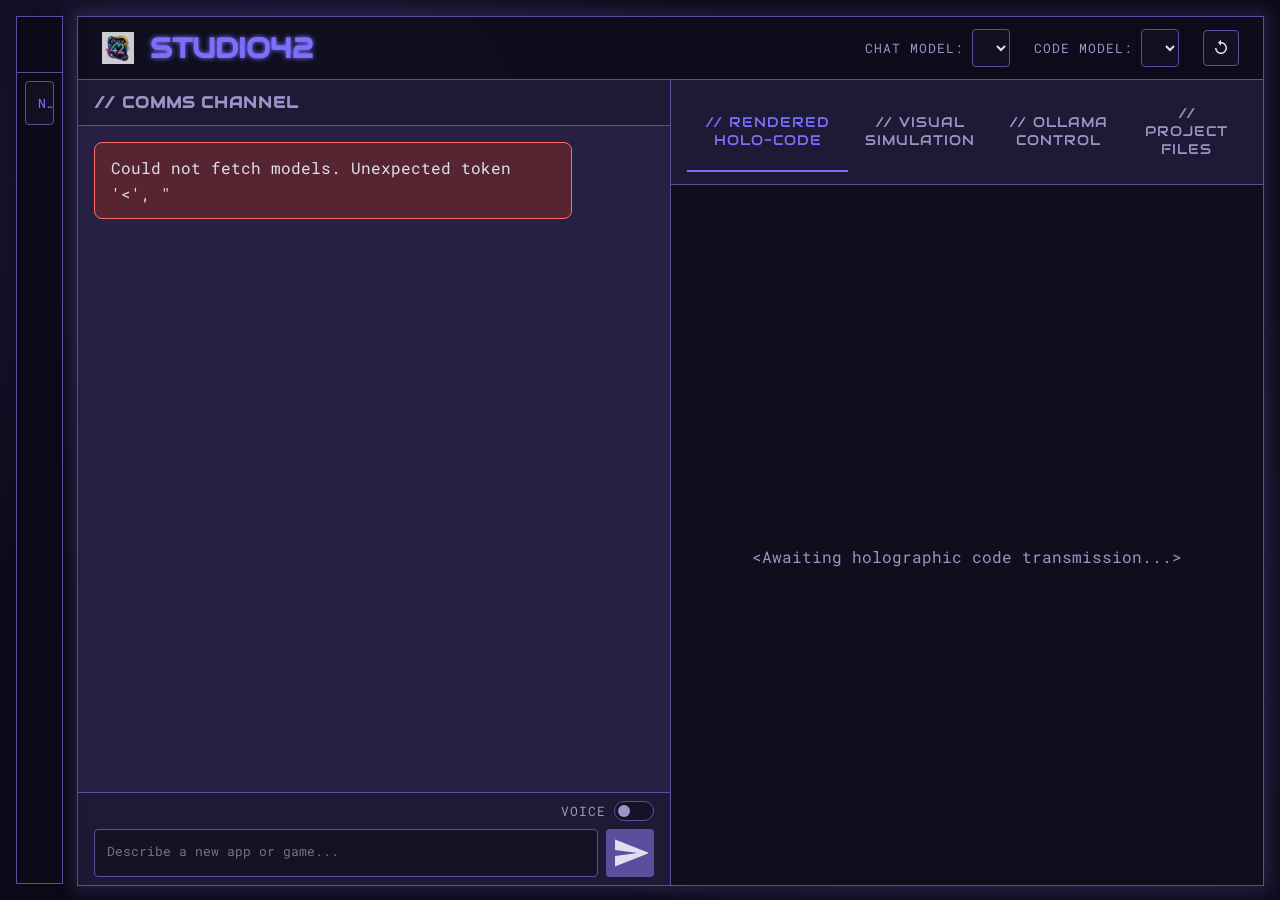
==== static/index.html @ 8cf26410 "Add files via upload" ====
<!DOCTYPE html>
<html lang="en">
<head>
    <meta charset="UTF-8">
    <meta name="viewport" content="width=device-width, initial-scale=1.0">
    <title>Studio42</title>
    <link rel="icon" href="/static/logo.ico" type="image/x-icon">
    <link rel="preconnect" href="https://fonts.googleapis.com">
    <link rel="preconnect" href="https://fonts.gstatic.com" crossorigin>
    <link href="https://fonts.googleapis.com/css2?family=Audiowide&family=Roboto+Mono:wght@400;500&display=swap" rel="stylesheet">
    <link rel="stylesheet" href="/static/style.css">
</head>
<body>
    <div id="session-history-panel">
        <div class="session-panel-header">
            <button id="new-chat-btn" title="New Project">
                <svg xmlns="http://www.w3.org/2000/svg" viewBox="0 0 24 24" fill="currentColor"><path d="M19 13h-6v6h-2v-6H5v-2h6V5h2v6h6v2z"/></svg>
                <span>New Project</span>
            </button>
        </div>
        <div id="session-list" class="session-list">
            </div>
    </div>

    <div id="app-container">
        <header class="app-header">
            <div class="header-left">
                <img id="header-logo" src="/static/logo.ico" alt="Studio42 Logo">
                <h1 class="header-title">STUDIO42</h1>
            </div>
            <div class="header-controls">
                <div class="model-group">
                    <label for="chat-model-select" class="control-label">CHAT MODEL:</label>
                    <select id="chat-model-select" class="model-selector"></select>
                </div>
                <div class="model-group">
                    <label for="code-model-select" class="control-label">CODE MODEL:</label>
                    <select id="code-model-select" class="model-selector"></select>
                </div>
                <button id="refresh-models-btn" class="header-button" title="Refresh Models">
                    <svg xmlns="http://www.w3.org/2000/svg" viewBox="0 0 24 24" fill="currentColor"><path d="M12 4V1L8 5l4 4V6c3.31 0 6 2.69 6 6s-2.69 6-6 6-6-2.69-6-6H4c0 4.42 3.58 8 8 8s8-3.58 8-8-3.58-8-8-8z"/></svg>
                </button>
            </div>
        </header>

        <main class="main-grid">
            
            <div class="panel chat-panel">
                <div class="panel-header">
                    <h2>// COMMS CHANNEL</h2>
                </div>
                <div id="chat-history" class="chat-history">
                    <div id="welcome-message" class="chat-message model-message">
                        <div class="message-content">
                            <p class="font-bold">// STUDIO42 ONLINE</p>
                            <p>Awaiting input. Select your models and issue a command to begin a new project.</p>
                        </div>
                    </div>
                </div>
                <div class="chat-input-area">
                    <div class="chat-controls">
                         <div class="tts-toggle-container">
                            <label for="tts-toggle" class="control-label">VOICE</label>
                            <label class="switch">
                                <input type="checkbox" id="tts-toggle">
                                <span class="slider"></span>
                            </label>
                        </div>
                    </div>
                    <form id="chat-form" class="chat-form">
                        <textarea id="chat-input" rows="1" placeholder="Describe a new app or game..."></textarea>
                        <button type="submit" id="send-button" title="Transmit">
                            <svg xmlns="http://www.w3.org/2000/svg" viewBox="0 0 24 24" fill="currentColor"><path d="m2.01 21 23-9-23-9v7l15 2-15 2z"/></svg>
                        </button>
                    </form>
                </div>
            </div>

            <div class="panel code-panel">
                <div class="panel-header tab-header">
                    <button id="code-tab" class="tab-button active">// RENDERED HOLO-CODE</button>
                    <button id="preview-tab" class="tab-button">// VISUAL SIMULATION</button>
                    <button id="settings-tab" class="tab-button">// OLLAMA CONTROL</button>
                    <button id="files-tab" class="tab-button">// PROJECT FILES</button>
                </div>
                
                <div id="code-preview-wrapper" class="code-preview-wrapper">
                    <div id="code-view" class="tab-content active-content">
                        <button id="copy-code-btn" class="copy-button">Copy</button>
                        <pre><code id="code-block" class="language-html"></code></pre>
                        <div id="code-placeholder" class="placeholder">
                            <p>&lt;Awaiting holographic code transmission...&gt;</p>
                        </div>
                    </div>

                    <div id="preview-view" class="tab-content">
                        <iframe id="preview-frame" title="Code Preview"></iframe>
                        <div id="preview-placeholder" class="placeholder">
                            <p>[Simulation chamber empty]</p>
                        </div>
                    </div>
                    <div id="files-view" class="tab-content">
                        <div style="padding:1rem; gap:1rem; display:flex; flex-direction:column; width:100%;">
                            <div style="display:flex; gap:0.5rem; flex-wrap:wrap;">
                                <input id="project-name" placeholder="Project name (e.g., Phaser Demo)" style="flex:1;"/>
                                <button id="init-project-btn">Init Project</button>
                                <button id="confirm-plan-btn" title="Saves plan+manifest to server">Confirm Plan + Manifest</button>
                                <button id="generate-selected-btn" title="Generate selected file">Generate File</button>
                                <button id="summarize-on-save-toggle" title="Summarize files on save">Summarize on Save</button>
                            </div>
                            <textarea id="project-brief" rows="4" placeholder="Project brief (game/app goals, constraints)"></textarea>
                            <textarea id="manifest-json" rows="10" placeholder='Paste/inspect manifest JSON here ({"files":[{"path":...,"intent":...}], "folders":[...]})'></textarea>
                            <div id="file-tree" style="border:1px solid var(--color-border); padding:0.75rem; border-radius:6px; min-height:150px;"></div>
                        </div>
                    </div>
                </div>

                <div id="code-modification-area" class="chat-input-area" style="display: none;">
                    <form id="modification-form" class="chat-form">
                        <textarea id="modification-input" rows="1" placeholder="Describe a change to the code..."></textarea>
                        <button type="submit" id="modification-send-button" title="Modify Code">
                            <svg xmlns="http://www.w3.org/2000/svg" viewBox="0 0 24 24" fill="currentColor"><path d="M20.71 7.04c.39-.39.39-1.02 0-1.41l-2.34-2.34c-.39-.39-1.02-.39-1.41 0l-1.83 1.83 3.75 3.75 1.83-1.83zM3 17.25V21h3.75L17.81 9.94l-3.75-3.75L3 17.25z"/></svg>
                        </button>
                    </form>
                </div>

                <div id="settings-view" class="tab-content settings-panel">
                    <div class="settings-section">
                        <h3>Pull Model</h3>
                        <form id="pull-model-form" class="settings-form">
                            <input type="text" id="pull-model-name" placeholder="e.g., llama3" required>
                            <button type="submit">Pull</button>
                        </form>
                        <div id="pull-status" class="status-message"></div>
                    </div>
                    <div class="settings-section">
                        <h3>Create Model</h3>
                        <form id="create-model-form" class="settings-form">
                            <input type="text" id="create-model-name" placeholder="New model name" required>
                            <textarea id="create-modelfile" rows="4" placeholder="FROM llama3\nSYSTEM You are a pirate." required></textarea>
                            <button type="submit">Create</button>
                        </form>
                         <div id="create-status" class="status-message"></div>
                    </div>
                    <div class="settings-section">
                        <h3>Delete Local Model</h3>
                        <form id="delete-model-form" class="settings-form">
                            <select id="delete-model-select" required>
                                <option value="" disabled selected>Select model to delete...</option>
                            </select>
                            <button type="submit" class="delete-button">Delete Selected Model</button>
                        </form>
                        <div id="manage-status" class="status-message"></div>
                    </div>
                </div>
            </div>
        </main>
    </div>

    <script src="/static/script.js"></script>
</body>
</html>
---- static/style.css ----
/* D&D meets Star Trek Theme for Studio42 */

:root {
    --font-header: 'Audiowide', cursive;
    --font-body: 'Roboto Mono', monospace;
    --color-background: #0c0a18;
    --color-panel-bg: rgba(20, 18, 36, 0.75);
    --color-border: #5a4f9d;
    --color-glow: #7b6ffc;
    --color-text: #e0dff0;
    --color-text-muted: #9a95c7;
    --color-accent: #f5d76e; /* Gold accent for user messages */
    --color-accent-glow: #ffec99;
    --color-intermediary: #6ef5e9; /* Teal for intermediary messages */
    --color-error: #ff6b6b;
}

/* General Body Styling */
body {
    font-family: var(--font-body);
    background-color: var(--color-background);
    color: var(--color-text);
    background-image:
        radial-gradient(circle at 20% 20%, rgba(123, 111, 252, 0.15) 0%, transparent 40%),
        radial-gradient(circle at 80% 70%, rgba(90, 79, 157, 0.15) 0%, transparent 40%);
    background-attachment: fixed;
    margin: 0;
    padding: 1rem;
    height: 100vh;
    box-sizing: border-box;
    overflow: hidden;
}

/* --- New Session History Panel Styles --- */
#session-history-panel {
    position: fixed;
    left: 1rem;
    top: 1rem;
    bottom: 1rem;
    width: 45px; /* Collapsed width */
    z-index: 100;
    display: flex;
    flex-direction: column;
    background-color: var(--color-background);
    border: 1px solid var(--color-border);
    box-shadow: 5px 0 15px rgba(0,0,0,0.3);
    transition: width 0.3s ease-in-out;
    overflow: hidden;
    backdrop-filter: blur(5px);
}

#session-history-panel:hover {
    width: 250px; /* Expanded width */
}

.session-panel-header {
    padding: 0.5rem;
    border-bottom: 1px solid var(--color-border);
    flex-shrink: 0;
}

#new-chat-btn {
    width: 100%;
    height: auto;
    display: flex;
    align-items: center;
    gap: 0.75rem;
    justify-content: flex-start;
    padding: 0.5rem;
    background: none;
    border: 1px solid transparent;
    font-family: var(--font-header);
    font-size: 1rem;
    color: var(--color-text);
    white-space: nowrap;
}
#new-chat-btn:hover {
    border-color: var(--color-glow);
}


#new-chat-btn span {
    opacity: 0;
    transition: opacity 0.2s 0.1s;
}

#session-history-panel:hover #new-chat-btn span {
    opacity: 1;
}

.session-list {
    flex-grow: 1;
    overflow-y: auto;
    padding: 0.5rem;
    display: flex;
    flex-direction: column;
    gap: 0.25rem;
}

.session-item {
    background: none;
    border: 1px solid transparent;
    color: var(--color-text-muted);
    padding: 0.75rem;
    border-radius: 4px;
    text-align: left;
    white-space: nowrap;
    overflow: hidden;
    text-overflow: ellipsis;
    cursor: pointer;
    transition: all 0.2s;
    font-family: var(--font-body);
}

.session-item:hover {
    background-color: rgba(255,255,255,0.05);
    color: var(--color-text);
}

.session-item.active-session {
    background-color: var(--color-panel-bg);
    color: var(--color-glow);
    border-color: var(--color-border);
}


#app-container {
    display: flex;
    flex-direction: column;
    height: 100%;
    max-width: 1800px;
    /* Adjust margin to account for the session panel */
    margin: 0 auto 0 calc(45px + 1rem);
    border: 1px solid var(--color-border);
    box-shadow: 0 0 15px 5px rgba(90, 79, 157, 0.3);
    background: url('https://www.transparenttextures.com/patterns/crissxcross.png'), var(--color-panel-bg);
    backdrop-filter: blur(10px);
}

/* Header */
.app-header {
    display: flex;
    justify-content: space-between;
    align-items: center;
    padding: 0.75rem 1.5rem;
    border-bottom: 1px solid var(--color-border);
    background-color: rgba(0,0,0,0.2);
    flex-shrink: 0;
}

.header-left {
    display: flex;
    align-items: center;
    gap: 1rem;
}

#header-logo {
    height: 32px;
    width: 32px;
    opacity: 0.8;
}

.header-title {
    font-family: var(--font-header);
    font-size: 1.75rem;
    color: var(--color-glow);
    text-shadow: 0 0 5px var(--color-glow);
    margin: 0;
}

.header-controls {
    display: flex;
    align-items: center;
    gap: 1.5rem;
}

.model-group {
    display: flex;
    align-items: center;
    gap: 0.5rem;
}

.control-label {
    font-size: 0.8rem;
    letter-spacing: 1px;
    color: var(--color-text-muted);
}

.model-selector, .header-button {
    font-family: var(--font-body);
    background-color: var(--color-panel-bg);
    border: 1px solid var(--color-border);
    color: var(--color-text);
    border-radius: 4px;
    padding: 0.5rem;
    transition: all 0.2s ease;
}

.model-selector:focus, .header-button:hover {
    outline: none;
    border-color: var(--color-glow);
    box-shadow: 0 0 8px var(--color-glow);
    cursor: pointer;
}

.header-button {
    width: 36px;
    height: 36px;
    display: flex;
    align-items: center;
    justify-content: center;
}

.header-button svg {
    width: 20px;
    height: 20px;
}

/* Main Layout */
.main-grid {
    flex-grow: 1;
    display: grid;
    grid-template-columns: 1fr 1fr;
    gap: 1px;
    background-color: var(--color-border);
    overflow: hidden;
}

.panel {
    display: flex;
    flex-direction: column;
    overflow: hidden;
    background: url('https://www.transparenttextures.com/patterns/crissxcross.png'), var(--color-panel-bg);
}

.panel-header {
    padding: 0.75rem 1rem;
    border-bottom: 1px solid var(--color-border);
    background-color: rgba(0,0,0,0.2);
    flex-shrink: 0;
}

.panel-header h2 {
    font-family: var(--font-header);
    font-size: 1rem;
    margin: 0;
    color: var(--color-text-muted);
    letter-spacing: 1px;
}

/* Chat Panel */
.chat-history {
    flex-grow: 1;
    overflow-y: auto;
    padding: 1rem;
    display: flex;
    flex-direction: column;
    gap: 1rem;
}

.chat-message {
    max-width: 85%;
    border-radius: 8px;
    line-height: 1.6;
    border: 1px solid;
    position: relative;
}
.message-content {
    margin: 0;
    padding: 0.75rem 1rem;
}
.message-content p { margin: 0; }
.message-content p + p { margin-top: 0.5rem; }

.model-message {
    align-self: flex-start;
    background-color: rgba(40, 35, 80, 0.5);
    border-color: var(--color-border);
}

.intermediary-message {
    align-self: flex-start;
    background-color: rgba(40, 80, 75, 0.5);
    border-color: var(--color-intermediary);
    padding: 0;
}

.intermediary-message summary {
    padding: 0.75rem 1rem;
    cursor: pointer;
    outline: none;
    color: var(--color-intermediary);
    font-style: italic;
}

.intermediary-message summary::marker {
    content: '► ';
    font-size: 0.8em;
}
.intermediary-message[open] summary::marker {
    content: '▼ ';
}


.details-content {
    padding: 0.75rem 1rem;
    border-top: 1px solid var(--color-intermediary);
    background: rgba(0,0,0,0.2);
    font-size: 0.9em;
    color: var(--color-text-muted);
    border-bottom-left-radius: 8px;
    border-bottom-right-radius: 8px;
    white-space: pre-wrap;
}

.user-message {
    align-self: flex-end;
    background-color: rgba(120, 100, 40, 0.4);
    border-color: var(--color-accent);
}

.error-message {
    align-self: flex-start;
    background-color: rgba(120, 40, 40, 0.6);
    border-color: var(--color-error);
}
.replay-tts-btn {
    position: absolute;
    top: 0.5rem;
    right: 0.5rem;
    background: none;
    border: none;
    color: var(--color-text-muted);
    cursor: pointer;
    opacity: 0;
    transition: opacity 0.2s;
    padding: 0.2rem;
}
.chat-message:hover .replay-tts-btn {
    opacity: 0.7;
}
.replay-tts-btn:hover {
    opacity: 1;
    color: var(--color-glow);
}
.replay-tts-btn svg {
    width: 16px;
    height: 16px;
}

.chat-input-area {
    padding: 0.5rem 1rem;
    border-top: 1px solid var(--color-border);
    background-color: rgba(0,0,0,0.2);
    flex-shrink: 0;
}
.chat-controls {
    display: flex;
    justify-content: flex-end;
    padding-bottom: 0.5rem;
}
.tts-toggle-container {
    display: flex;
    align-items: center;
    gap: 0.5rem;
}
.switch {
  position: relative;
  display: inline-block;
  width: 40px;
  height: 20px;
}
.switch input { 
  opacity: 0;
  width: 0;
  height: 0;
}
.slider {
  position: absolute;
  cursor: pointer;
  top: 0;
  left: 0;
  right: 0;
  bottom: 0;
  background-color: rgba(0,0,0,0.3);
  border: 1px solid var(--color-border);
  transition: .4s;
  border-radius: 20px;
}
.slider:before {
  position: absolute;
  content: "";
  height: 12px;
  width: 12px;
  left: 3px;
  bottom: 3px;
  background-color: var(--color-text-muted);
  transition: .4s;
  border-radius: 50%;
}
input:checked + .slider {
  background-color: var(--color-glow);
  box-shadow: 0 0 5px var(--color-glow);
}
input:checked + .slider:before {
  transform: translateX(20px);
  background-color: white;
}


.chat-form { display: flex; gap: 0.5rem; }

#chat-input, #modification-input {
    flex-grow: 1;
    background-color: rgba(0,0,0,0.3);
    border: 1px solid var(--color-border);
    border-radius: 4px;
    color: var(--color-text);
    padding: 0.75rem;
    font-family: var(--font-body);
    resize: none;
    transition: all 0.2s ease;
}
#chat-input:focus, #modification-input:focus {
    outline: none;
    border-color: var(--color-glow);
    box-shadow: 0 0 8px var(--color-glow);
}

#send-button, #modification-send-button {
    width: 48px;
    height: 48px;
    flex-shrink: 0;
    background-color: var(--color-border);
    border: none;
    border-radius: 4px;
    color: var(--color-text);
    cursor: pointer;
    transition: all 0.2s ease;
    display: flex;
    align-items: center;
    justify-content: center;
}
#send-button:hover, #send-button:disabled, #modification-send-button:hover, #modification-send-button:disabled {
    background-color: var(--color-glow);
    color: #fff;
}
#send-button:disabled, #modification-send-button:disabled { cursor: not-allowed; opacity: 0.5; }

/* Right Panel Tabs */
.tab-header { display: flex; flex-shrink: 0; }
.tab-button {
    font-family: var(--font-header);
    background: none;
    border: none;
    color: var(--color-text-muted);
    padding: 0.75rem 1rem;
    cursor: pointer;
    font-size: 0.9rem;
    letter-spacing: 1px;
    border-bottom: 2px solid transparent;
    transition: all 0.2s ease;
}
.tab-button:hover { background-color: rgba(255,255,255,0.05); }
.tab-button.active {
    color: var(--color-glow);
    border-bottom-color: var(--color-glow);
}

.code-preview-wrapper {
    flex-grow: 1;
    display: flex;
    flex-direction: column;
    position: relative;
    overflow: hidden;
}

.tab-content {
    flex-grow: 1;
    position: relative;
    overflow: auto;
    display: none;
}
.tab-content.active-content {
    display: flex; /* Use flex to manage children like placeholders */
    flex-direction: column;
}

#code-view { background-color: rgba(10, 8, 20, 0.8); }
#preview-view { background-color: #fff; }

.copy-button {
    position: absolute;
    top: 1rem; right: 1rem; z-index: 10;
    background-color: var(--color-panel-bg);
    border: 1px solid var(--color-border);
    color: var(--color-text-muted);
    padding: 0.3rem 0.6rem;
    border-radius: 4px;
    cursor: pointer;
    opacity: 0;
    transition: opacity 0.2s ease;
}
#code-view:hover .copy-button { opacity: 1; }
.copy-button:hover { color: var(--color-text); border-color: var(--color-glow); }


#code-block { font-size: 0.9rem; padding: 1rem; white-space: pre-wrap; margin: 0; flex-grow: 1; }
#preview-frame { width: 100%; height: 100%; border: none; flex-grow: 1; }

.placeholder {
    display: flex;
    align-items: center;
    justify-content: center;
    height: 100%;
    color: var(--color-text-muted);
    font-size: 1rem;
    text-align: center;
    flex-grow: 1;
}

/* Settings Panel */
.settings-panel {
    padding: 1.5rem;
    gap: 1.5rem;
    overflow-y: auto;
}
.settings-section h3 {
    font-family: var(--font-header);
    color: var(--color-glow);
    margin-top: 0;
    margin-bottom: 1rem;
    letter-spacing: 1px;
    border-bottom: 1px solid var(--color-border);
    padding-bottom: 0.5rem;
}
.settings-form {
    display: flex;
    flex-direction: column;
    gap: 0.5rem;
}
.settings-form input, .settings-form textarea, .settings-form select {
    background-color: rgba(0,0,0,0.3);
    border: 1px solid var(--color-border);
    border-radius: 4px;
    color: var(--color-text);
    padding: 0.75rem;
    font-family: var(--font-body);
    resize: vertical;
}
.settings-form input:focus, .settings-form textarea:focus, .settings-form select:focus {
    outline: none;
    border-color: var(--color-glow);
    box-shadow: 0 0 8px var(--color-glow);
}
.settings-form button {
    background-color: var(--color-border);
    border: none;
    border-radius: 4px;
    color: var(--color-text);
    padding: 0.75rem;
    font-family: var(--font-header);
    cursor: pointer;
    transition: all 0.2s ease;
    margin-top: 0.5rem;
}
.settings-form button:hover {
    background-color: var(--color-glow);
}
.settings-form button.delete-button {
    background-color: #8c3b3b;
    border: 1px solid var(--color-error);
}
.settings-form button.delete-button:hover {
    background-color: var(--color-error);
    box-shadow: 0 0 5px var(--color-error);
}

.status-message {
    margin-top: 1rem;
    font-size: 0.9rem;
    color: var(--color-text-muted);
}
.status-message.error { color: var(--color-error); }
.status-message.success { color: var(--color-glow); }


/* Custom Scrollbar */
::-webkit-scrollbar { width: 10px; }
::-webkit-scrollbar-track { background: transparent; }
::-webkit-scrollbar-thumb {
    background-color: var(--color-border);
    border-radius: 10px;
    border: 2px solid transparent;
    background-clip: content-box;
}
::-webkit-scrollbar-thumb:hover { background-color: var(--color-glow); }
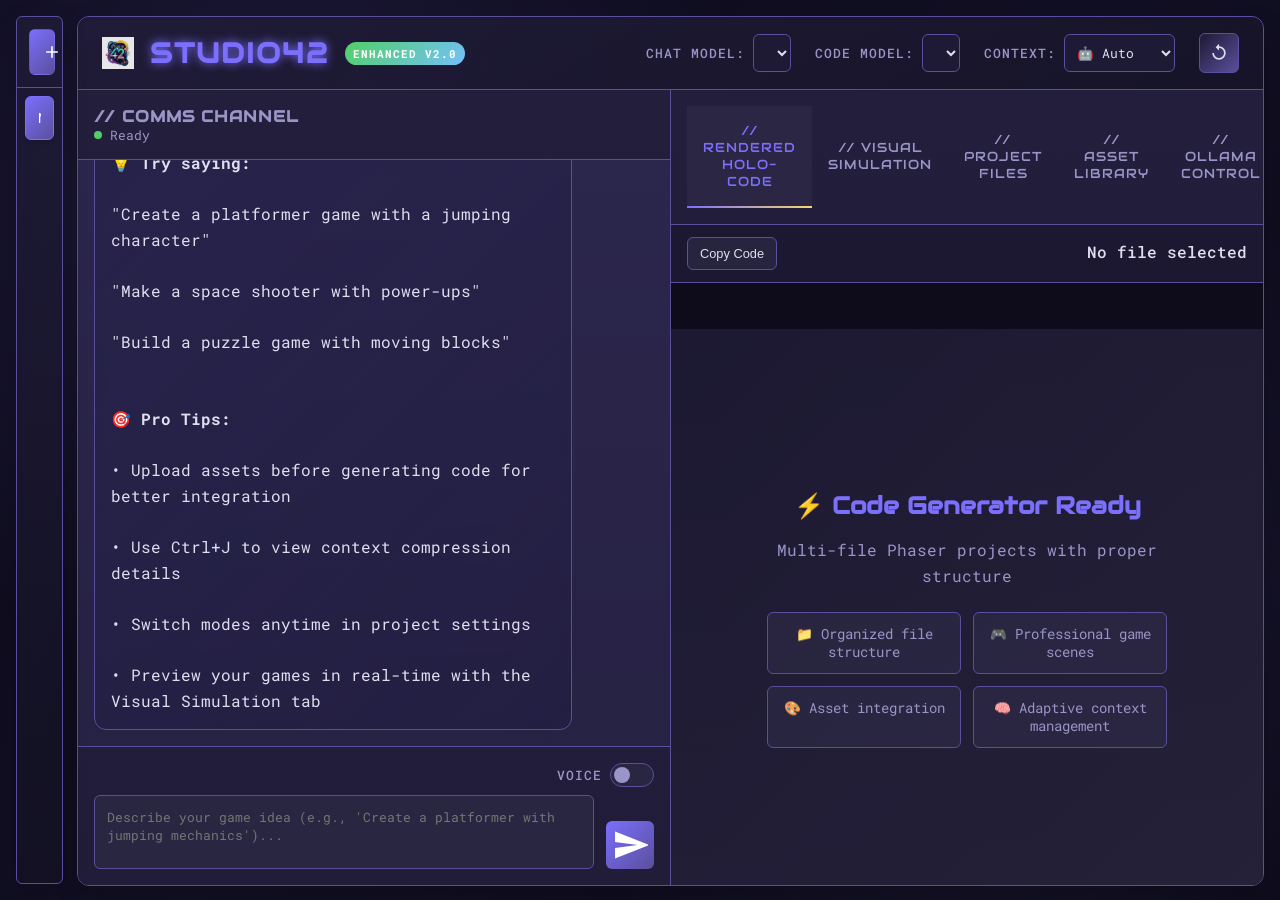
==== commit 3a6e4356: "Add files via upload" ====
--- a/static/index.html
+++ b/static/index.html
@@ -3,7 +3,7 @@
 <head>
     <meta charset="UTF-8">
     <meta name="viewport" content="width=device-width, initial-scale=1.0">
-    <title>Studio42</title>
+    <title>Studio42 Enhanced - AI Game Development with Adaptive Context</title>
     <link rel="icon" href="/static/logo.ico" type="image/x-icon">
     <link rel="preconnect" href="https://fonts.googleapis.com">
     <link rel="preconnect" href="https://fonts.gstatic.com" crossorigin>
@@ -27,6 +27,7 @@
             <div class="header-left">
                 <img id="header-logo" src="/static/logo.ico" alt="Studio42 Logo">
                 <h1 class="header-title">STUDIO42</h1>
+                <div class="version-badge">Enhanced v2.0</div>
             </div>
             <div class="header-controls">
                 <div class="model-group">
@@ -36,6 +37,14 @@
                 <div class="model-group">
                     <label for="code-model-select" class="control-label">CODE MODEL:</label>
                     <select id="code-model-select" class="model-selector"></select>
+                </div>
+                <div class="model-group">
+                    <label for="context-mode-select" class="control-label">CONTEXT:</label>
+                    <select id="context-mode-select" class="model-selector">
+                        <option value="automatic">🤖 Auto</option>
+                        <option value="manual">👤 Manual</option>
+                        <option value="hybrid">🔄 Hybrid</option>
+                    </select>
                 </div>
                 <button id="refresh-models-btn" class="header-button" title="Refresh Models">
                     <svg xmlns="http://www.w3.org/2000/svg" viewBox="0 0 24 24" fill="currentColor"><path d="M12 4V1L8 5l4 4V6c3.31 0 6 2.69 6 6s-2.69 6-6 6-6-2.69-6-6H4c0 4.42 3.58 8 8 8s8-3.58 8-8-3.58-8-8-8z"/></svg>
@@ -48,12 +57,41 @@
             <div class="panel chat-panel">
                 <div class="panel-header">
                     <h2>// COMMS CHANNEL</h2>
-                </div>
+                    <div class="connection-status" title="Ollama Connection">
+                        <div class="status-indicator"></div>
+                        <span class="status-text">Ready</span>
+                    </div>
+                </div>
+                
+                <!-- Context Status Bar -->
+                <div id="context-status" class="context-status-bar" style="display: none;">
+                    <!-- Context info will be populated by JavaScript -->
+                </div>
+                
+                <!-- Context Warning -->
+                <div id="context-warning" class="context-warning" style="display: none;">
+                    <!-- Warning content will be populated by JavaScript -->
+                </div>
+                
                 <div id="chat-history" class="chat-history">
                     <div id="welcome-message" class="chat-message model-message">
                         <div class="message-content">
-                            <p class="font-bold">// STUDIO42 ONLINE</p>
-                            <p>Awaiting input. Select your models and issue a command to begin a new project.</p>
+                            <p class="font-bold">// STUDIO42 ENHANCED ONLINE</p>
+                            <p>Multi-file project generation, adaptive context management, and streaming responses enabled. Select your models and context mode, then describe your game vision.</p>
+                            <div class="context-mode-info">
+                                <h4>🧠 Context Management Modes:</h4>
+                                <div class="mode-grid">
+                                    <div class="mode-item">
+                                        <strong>🤖 Automatic:</strong> AI handles context compression seamlessly
+                                    </div>
+                                    <div class="mode-item">
+                                        <strong>👤 Manual:</strong> Full control over compression decisions
+                                    </div>
+                                    <div class="mode-item">
+                                        <strong>🔄 Hybrid:</strong> Smart defaults with approval prompts
+                                    </div>
+                                </div>
+                            </div>
                         </div>
                     </div>
                 </div>
@@ -68,7 +106,7 @@
                         </div>
                     </div>
                     <form id="chat-form" class="chat-form">
-                        <textarea id="chat-input" rows="1" placeholder="Describe a new app or game..."></textarea>
+                        <textarea id="chat-input" rows="1" placeholder="Describe your game idea (e.g., 'Create a platformer with jumping mechanics')..."></textarea>
                         <button type="submit" id="send-button" title="Transmit">
                             <svg xmlns="http://www.w3.org/2000/svg" viewBox="0 0 24 24" fill="currentColor"><path d="m2.01 21 23-9-23-9v7l15 2-15 2z"/></svg>
                         </button>
@@ -80,81 +118,311 @@
                 <div class="panel-header tab-header">
                     <button id="code-tab" class="tab-button active">// RENDERED HOLO-CODE</button>
                     <button id="preview-tab" class="tab-button">// VISUAL SIMULATION</button>
+                    <button id="files-tab" class="tab-button">// PROJECT FILES</button>
+                    <button id="assets-tab" class="tab-button">// ASSET LIBRARY</button>
                     <button id="settings-tab" class="tab-button">// OLLAMA CONTROL</button>
-                    <button id="files-tab" class="tab-button">// PROJECT FILES</button>
                 </div>
                 
                 <div id="code-preview-wrapper" class="code-preview-wrapper">
                     <div id="code-view" class="tab-content active-content">
-                        <button id="copy-code-btn" class="copy-button">Copy</button>
+                        <div class="code-toolbar">
+                            <button id="copy-code-btn" class="copy-button">Copy Code</button>
+                            <div class="file-info">
+                                <span id="current-file-name">No file selected</span>
+                                <span id="current-file-size"></span>
+                            </div>
+                        </div>
                         <pre><code id="code-block" class="language-html"></code></pre>
                         <div id="code-placeholder" class="placeholder">
-                            <p>&lt;Awaiting holographic code transmission...&gt;</p>
+                            <div class="placeholder-content">
+                                <h3>⚡ Code Generator Ready</h3>
+                                <p>Multi-file Phaser projects with proper structure</p>
+                                <div class="placeholder-features">
+                                    <div class="feature">📁 Organized file structure</div>
+                                    <div class="feature">🎮 Professional game scenes</div>
+                                    <div class="feature">🎨 Asset integration</div>
+                                    <div class="feature">🧠 Adaptive context management</div>
+                                </div>
+                            </div>
                         </div>
                     </div>
 
                     <div id="preview-view" class="tab-content">
-                        <iframe id="preview-frame" title="Code Preview"></iframe>
+                        <div class="preview-toolbar">
+                            <button id="refresh-preview-btn" class="preview-button" title="Refresh Preview">
+                                <svg xmlns="http://www.w3.org/2000/svg" viewBox="0 0 24 24" fill="currentColor"><path d="M12 4V1L8 5l4 4V6c3.31 0 6 2.69 6 6s-2.69 6-6 6-6-2.69-6-6H4c0 4.42 3.58 8 8 8s8-3.58 8-8-3.58-8-8-8z"/></svg>
+                            </button>
+                            <button id="fullscreen-preview-btn" class="preview-button" title="Fullscreen">
+                                <svg xmlns="http://www.w3.org/2000/svg" viewBox="0 0 24 24" fill="currentColor"><path d="M7 14H5v5h5v-2H7v-3zm-2-4h2V7h3V5H5v5zm12 7h-3v2h5v-5h-2v3zM14 5v2h3v3h2V5h-5z"/></svg>
+                            </button>
+                            <div class="preview-info">
+                                <span id="preview-status">Ready for preview</span>
+                            </div>
+                        </div>
+                        <iframe id="preview-frame" title="Game Preview"></iframe>
                         <div id="preview-placeholder" class="placeholder">
-                            <p>[Simulation chamber empty]</p>
-                        </div>
-                    </div>
+                            <div class="placeholder-content">
+                                <h3>🎮 Game Preview Chamber</h3>
+                                <p>Your game will appear here once generated</p>
+                                <div class="preview-features">
+                                    <div class="feature">🚀 Real-time preview</div>
+                                    <div class="feature">📱 Responsive testing</div>
+                                    <div class="feature">⚡ Live asset loading</div>
+                                    <div class="feature">🧠 Context-aware updates</div>
+                                </div>
+                            </div>
+                        </div>
+                    </div>
+
                     <div id="files-view" class="tab-content">
-                        <div style="padding:1rem; gap:1rem; display:flex; flex-direction:column; width:100%;">
-                            <div style="display:flex; gap:0.5rem; flex-wrap:wrap;">
-                                <input id="project-name" placeholder="Project name (e.g., Phaser Demo)" style="flex:1;"/>
-                                <button id="init-project-btn">Init Project</button>
-                                <button id="confirm-plan-btn" title="Saves plan+manifest to server">Confirm Plan + Manifest</button>
-                                <button id="generate-selected-btn" title="Generate selected file">Generate File</button>
-                                <button id="summarize-on-save-toggle" title="Summarize files on save">Summarize on Save</button>
-                            </div>
-                            <textarea id="project-brief" rows="4" placeholder="Project brief (game/app goals, constraints)"></textarea>
-                            <textarea id="manifest-json" rows="10" placeholder='Paste/inspect manifest JSON here ({"files":[{"path":...,"intent":...}], "folders":[...]})'></textarea>
-                            <div id="file-tree" style="border:1px solid var(--color-border); padding:0.75rem; border-radius:6px; min-height:150px;"></div>
+                        <div class="files-toolbar">
+                            <div class="toolbar-group">
+                                <input id="project-name" placeholder="Project name (e.g., Space Adventure)" class="project-input"/>
+                                <button id="init-project-btn" class="action-btn primary">🗂️ Init Project</button>
+                            </div>
+                            <div class="toolbar-group">
+                                <button id="confirm-plan-btn" class="action-btn" title="Save plan and manifest to server">💾 Confirm Plan</button>
+                                <button id="generate-selected-btn" class="action-btn" title="Generate selected file">⚡ Generate File</button>
+                                <button id="summarize-on-save-toggle" class="action-btn toggle active" title="Summarize files on save">📝 Auto-Summarize</button>
+                            </div>
+                        </div>
+                        
+                        <div class="files-content">
+                            <div class="files-section">
+                                <label for="project-brief" class="section-label">Project Brief</label>
+                                <textarea id="project-brief" rows="3" placeholder="Describe your game's goals, mechanics, and style..."></textarea>
+                            </div>
+                            
+                            <div class="files-section">
+                                <label for="manifest-json" class="section-label">Project Manifest</label>
+                                <textarea id="manifest-json" rows="8" placeholder='Project manifest will appear here after planning...'></textarea>
+                            </div>
+                            
+                            <!-- Context Management Section -->
+                            <div class="files-section context-section">
+                                <div class="section-header">
+                                    <label class="section-label">Context Management</label>
+                                    <button id="context-details-btn" class="action-btn" title="View detailed context information">🔍 View Details</button>
+                                </div>
+                                <div id="context-status-detailed" class="context-status-detailed">
+                                    <p>Context management provides intelligent compression to handle long development sessions.</p>
+                                    <ul>
+                                        <li><strong>Automatic:</strong> Seamless optimization without interruption</li>
+                                        <li><strong>Manual:</strong> Full control over what gets compressed</li>
+                                        <li><strong>Hybrid:</strong> Smart suggestions with user approval</li>
+                                    </ul>
+                                </div>
+                                <div class="context-controls">
+                                    <button id="compress-context-btn" class="action-btn" title="Manually compress context">🗜️ Compress Now</button>
+                                    <button id="context-plan-btn" class="action-btn" title="Preview compression plan">📋 Preview Plan</button>
+                                </div>
+                            </div>
+                            
+                            <div class="files-section">
+                                <div class="section-header">
+                                    <label class="section-label">File Tree</label>
+                                    <div class="file-stats">
+                                        <span id="file-count">0 files</span>
+                                    </div>
+                                </div>
+                                <div id="file-tree" class="file-tree"></div>
+                            </div>
+                        </div>
+                    </div>
+
+                    <div id="assets-view" class="tab-content">
+                        <div class="assets-toolbar">
+                            <div class="toolbar-group">
+                                <input type="file" id="asset-upload" multiple accept="image/*,audio/*,font/*,.json,.xml,.csv" style="display: none;">
+                                <button id="upload-assets-btn" class="action-btn primary">
+                                    <svg xmlns="http://www.w3.org/2000/svg" viewBox="0 0 24 24" fill="currentColor"><path d="M14,2H6A2,2 0 0,0 4,4V20A2,2 0 0,0 6,22H18A2,2 0 0,0 20,20V8L14,2M18,20H6V4H13V9H18V20Z"/></svg>
+                                    Upload Assets
+                                </button>
+                                <div class="upload-info">
+                                    <span>Drag & drop files here</span>
+                                </div>
+                            </div>
+                            <div class="toolbar-group">
+                                <input type="text" id="asset-search" placeholder="Search assets..." class="search-input">
+                                <div class="asset-filters">
+                                    <button class="filter-btn active" data-filter="all">All</button>
+                                    <button class="filter-btn" data-filter="image">Images</button>
+                                    <button class="filter-btn" data-filter="audio">Audio</button>
+                                    <button class="filter-btn" data-filter="font">Fonts</button>
+                                    <button class="filter-btn" data-filter="data">Data</button>
+                                </div>
+                            </div>
+                        </div>
+                        
+                        <div class="assets-content">
+                            <div class="assets-stats">
+                                <div class="stat-item">
+                                    <span class="stat-value" id="total-assets">0</span>
+                                    <span class="stat-label">Total Assets</span>
+                                </div>
+                                <div class="stat-item">
+                                    <span class="stat-value" id="total-size">0 B</span>
+                                    <span class="stat-label">Total Size</span>
+                                </div>
+                                <div class="stat-item">
+                                    <span class="stat-value" id="asset-types">0</span>
+                                    <span class="stat-label">Types</span>
+                                </div>
+                            </div>
+                            
+                            <div id="assets-grid" class="assets-grid">
+                                <div class="no-assets">
+                                    <div class="upload-prompt">
+                                        <div class="upload-icon">📁</div>
+                                        <h3>Asset Library Empty</h3>
+                                        <p>Upload images, sounds, fonts, and data files for your game</p>
+                                        <button class="upload-btn" onclick="document.getElementById('asset-upload').click()">
+                                            ⬆️ Upload Your First Assets
+                                        </button>
+                                        <div class="supported-formats">
+                                            <strong>Supported:</strong> PNG, JPG, SVG, MP3, WAV, TTF, JSON, CSV
+                                        </div>
+                                    </div>
+                                </div>
+                            </div>
+                        </div>
+                    </div>
+
+                    <div id="settings-view" class="tab-content settings-panel">
+                        <div class="settings-section">
+                            <h3>📽 Pull Model</h3>
+                            <form id="pull-model-form" class="settings-form">
+                                <input type="text" id="pull-model-name" placeholder="e.g., llama3, codellama, mistral" required>
+                                <button type="submit">Pull Model</button>
+                            </form>
+                            <div id="pull-status" class="status-message"></div>
+                        </div>
+                        
+                        <div class="settings-section">
+                            <h3>⚙️ Create Model</h3>
+                            <form id="create-model-form" class="settings-form">
+                                <input type="text" id="create-model-name" placeholder="New model name" required>
+                                <textarea id="create-modelfile" rows="4" placeholder="FROM llama3&#10;SYSTEM You are a helpful assistant specialized in game development." required></textarea>
+                                <button type="submit">Create Model</button>
+                            </form>
+                             <div id="create-status" class="status-message"></div>
+                        </div>
+                        
+                        <div class="settings-section">
+                            <h3>🗑️ Delete Local Model</h3>
+                            <form id="delete-model-form" class="settings-form">
+                                <select id="delete-model-select" required>
+                                    <option value="" disabled selected>Select model to delete...</option>
+                                </select>
+                                <button type="submit" class="delete-button">Delete Selected Model</button>
+                            </form>
+                            <div id="manage-status" class="status-message"></div>
+                        </div>
+                        
+                        <div class="settings-section">
+                            <h3>🧠 Context Management Settings</h3>
+                            <div class="context-settings">
+                                <div class="setting-group">
+                                    <label for="context-mode-setting" class="setting-label">Default Mode:</label>
+                                    <select id="context-mode-setting" class="setting-input">
+                                        <option value="automatic">🤖 Automatic - Silent compression</option>
+                                        <option value="manual">👤 Manual - Full control</option>
+                                        <option value="hybrid">🔄 Hybrid - Smart defaults with approval</option>
+                                    </select>
+                                </div>
+                                <div class="setting-group">
+                                    <label for="context-threshold" class="setting-label">Warning Threshold:</label>
+                                    <select id="context-threshold" class="setting-input">
+                                        <option value="0.7">70% - Early warning</option>
+                                        <option value="0.8" selected>80% - Balanced (recommended)</option>
+                                        <option value="0.9">90% - Late warning</option>
+                                    </select>
+                                </div>
+                                <div class="setting-group">
+                                    <label class="setting-label">
+                                        <input type="checkbox" id="auto-backup-context" checked>
+                                        Auto-backup context before compression
+                                    </label>
+                                </div>
+                                <div class="setting-group">
+                                    <label class="setting-label">
+                                        <input type="checkbox" id="show-compression-details">
+                                        Show detailed compression information
+                                    </label>
+                                </div>
+                            </div>
+                        </div>
+                        
+                        <div class="settings-section">
+                            <h3>ℹ️ System Information</h3>
+                            <div class="info-grid">
+                                <div class="info-item">
+                                    <span class="info-label">Studio42 Version:</span>
+                                    <span class="info-value">Enhanced v2.0</span>
+                                </div>
+                                <div class="info-item">
+                                    <span class="info-label">Features:</span>
+                                    <span class="info-value">Multi-file, Streaming, Assets, Context Mgmt</span>
+                                </div>
+                                <div class="info-item">
+                                    <span class="info-label">Ollama URL:</span>
+                                    <span class="info-value">http://localhost:11434</span>
+                                </div>
+                                <div class="info-item">
+                                    <span class="info-label">Phaser Version:</span>
+                                    <span class="info-value">3.90.0</span>
+                                </div>
+                                <div class="info-item">
+                                    <span class="info-label">Context Management:</span>
+                                    <span class="info-value">Adaptive Multi-Mode</span>
+                                </div>
+                                <div class="info-item">
+                                    <span class="info-label">Max Context Size:</span>
+                                    <span class="info-value">8K tokens (configurable)</span>
+                                </div>
+                            </div>
                         </div>
                     </div>
                 </div>
 
                 <div id="code-modification-area" class="chat-input-area" style="display: none;">
+                    <div class="modification-header">
+                        <span class="modification-label">🔧 Modify Generated Code</span>
+                        <button id="close-modification-btn" class="close-btn" title="Close modification panel">×</button>
+                    </div>
                     <form id="modification-form" class="chat-form">
-                        <textarea id="modification-input" rows="1" placeholder="Describe a change to the code..."></textarea>
-                        <button type="submit" id="modification-send-button" title="Modify Code">
+                        <textarea id="modification-input" rows="1" placeholder="Describe changes (e.g., 'add enemy AI', 'change player color to blue')..."></textarea>
+                        <button type="submit" id="modification-send-button" title="Apply Modifications">
                             <svg xmlns="http://www.w3.org/2000/svg" viewBox="0 0 24 24" fill="currentColor"><path d="M20.71 7.04c.39-.39.39-1.02 0-1.41l-2.34-2.34c-.39-.39-1.02-.39-1.41 0l-1.83 1.83 3.75 3.75 1.83-1.83zM3 17.25V21h3.75L17.81 9.94l-3.75-3.75L3 17.25z"/></svg>
                         </button>
                     </form>
                 </div>
-
-                <div id="settings-view" class="tab-content settings-panel">
-                    <div class="settings-section">
-                        <h3>Pull Model</h3>
-                        <form id="pull-model-form" class="settings-form">
-                            <input type="text" id="pull-model-name" placeholder="e.g., llama3" required>
-                            <button type="submit">Pull</button>
-                        </form>
-                        <div id="pull-status" class="status-message"></div>
-                    </div>
-                    <div class="settings-section">
-                        <h3>Create Model</h3>
-                        <form id="create-model-form" class="settings-form">
-                            <input type="text" id="create-model-name" placeholder="New model name" required>
-                            <textarea id="create-modelfile" rows="4" placeholder="FROM llama3\nSYSTEM You are a pirate." required></textarea>
-                            <button type="submit">Create</button>
-                        </form>
-                         <div id="create-status" class="status-message"></div>
-                    </div>
-                    <div class="settings-section">
-                        <h3>Delete Local Model</h3>
-                        <form id="delete-model-form" class="settings-form">
-                            <select id="delete-model-select" required>
-                                <option value="" disabled selected>Select model to delete...</option>
-                            </select>
-                            <button type="submit" class="delete-button">Delete Selected Model</button>
-                        </form>
-                        <div id="manage-status" class="status-message"></div>
-                    </div>
-                </div>
             </div>
         </main>
+        
+        <!-- Progress Overlay -->
+        <div id="progress-overlay" class="progress-overlay" style="display: none;">
+            <div class="progress-modal">
+                <div class="progress-header">
+                    <h3 id="progress-title">Processing...</h3>
+                    <button id="cancel-progress-btn" class="close-btn">×</button>
+                </div>
+                <div class="progress-content">
+                    <div class="progress-bar-container">
+                        <div class="progress-bar">
+                            <div class="progress-fill" id="global-progress-fill"></div>
+                        </div>
+                        <div class="progress-percentage" id="global-progress-text">0%</div>
+                    </div>
+                    <div class="progress-details" id="progress-details">
+                        Initializing...
+                    </div>
+                </div>
+            </div>
+        </div>
+
+        <!-- Toast Notifications -->
+        <div id="toast-container" class="toast-container"></div>
     </div>
 
     <script src="/static/script.js"></script>
--- a/static/style.css
+++ b/static/style.css
@@ -1,4 +1,4 @@
-/* D&D meets Star Trek Theme for Studio42 */
+/* Studio42 Enhanced Theme - Multi-file Projects, Asset Management & Context Management */
 
 :root {
     --font-header: 'Audiowide', cursive;
@@ -13,6 +13,40 @@
     --color-accent-glow: #ffec99;
     --color-intermediary: #6ef5e9; /* Teal for intermediary messages */
     --color-error: #ff6b6b;
+    --color-success: #51cf66;
+    --color-warning: #ffd43b;
+    --color-info: #74c0fc;
+    
+    /* Enhanced colors for context management */
+    --color-primary: #7b6ffc;
+    --color-secondary: #5a4f9d;
+    --color-surface: rgba(32, 28, 56, 0.8);
+    --color-surface-light: rgba(48, 44, 72, 0.6);
+    --color-context-low: #51cf66;    /* Green for low usage */
+    --color-context-medium: #ffd43b; /* Yellow for medium usage */
+    --color-context-high: #ff6b6b;   /* Red for high usage */
+    --shadow-sm: 0 2px 4px rgba(0,0,0,0.1);
+    --shadow-md: 0 4px 12px rgba(0,0,0,0.15);
+    --shadow-lg: 0 8px 24px rgba(0,0,0,0.2);
+    --border-radius: 6px;
+    --border-radius-lg: 12px;
+    --transition: all 0.2s ease;
+}
+
+/* Enhanced scrollbar */
+::-webkit-scrollbar { width: 12px; }
+::-webkit-scrollbar-track { 
+    background: transparent;
+    border-radius: 6px;
+}
+::-webkit-scrollbar-thumb {
+    background: linear-gradient(180deg, var(--color-glow), var(--color-border));
+    border-radius: 6px;
+    border: 2px solid transparent;
+    background-clip: padding-box;
+}
+::-webkit-scrollbar-thumb:hover { 
+    background: linear-gradient(180deg, var(--color-accent), var(--color-glow));
 }
 
 /* General Body Styling */
@@ -22,7 +56,8 @@
     color: var(--color-text);
     background-image:
         radial-gradient(circle at 20% 20%, rgba(123, 111, 252, 0.15) 0%, transparent 40%),
-        radial-gradient(circle at 80% 70%, rgba(90, 79, 157, 0.15) 0%, transparent 40%);
+        radial-gradient(circle at 80% 70%, rgba(90, 79, 157, 0.15) 0%, transparent 40%),
+        linear-gradient(135deg, transparent 0%, rgba(123, 111, 252, 0.05) 50%, transparent 100%);
     background-attachment: fixed;
     margin: 0;
     padding: 1rem;
@@ -31,30 +66,31 @@
     overflow: hidden;
 }
 
-/* --- New Session History Panel Styles --- */
+/* Enhanced Session History Panel */
 #session-history-panel {
     position: fixed;
     left: 1rem;
     top: 1rem;
     bottom: 1rem;
-    width: 45px; /* Collapsed width */
+    width: 45px;
     z-index: 100;
     display: flex;
     flex-direction: column;
-    background-color: var(--color-background);
-    border: 1px solid var(--color-border);
-    box-shadow: 5px 0 15px rgba(0,0,0,0.3);
-    transition: width 0.3s ease-in-out;
+    background: linear-gradient(180deg, var(--color-surface) 0%, var(--color-panel-bg) 100%);
+    border: 1px solid var(--color-border);
+    box-shadow: var(--shadow-lg);
+    transition: width 0.3s cubic-bezier(0.4, 0, 0.2, 1);
     overflow: hidden;
-    backdrop-filter: blur(5px);
+    backdrop-filter: blur(10px);
+    border-radius: var(--border-radius);
 }
 
 #session-history-panel:hover {
-    width: 250px; /* Expanded width */
+    width: 280px;
 }
 
 .session-panel-header {
-    padding: 0.5rem;
+    padding: 0.75rem;
     border-bottom: 1px solid var(--color-border);
     flex-shrink: 0;
 }
@@ -66,18 +102,29 @@
     align-items: center;
     gap: 0.75rem;
     justify-content: flex-start;
-    padding: 0.5rem;
-    background: none;
+    padding: 0.75rem;
+    background: linear-gradient(135deg, var(--color-primary), var(--color-secondary));
     border: 1px solid transparent;
+    border-radius: var(--border-radius);
     font-family: var(--font-header);
-    font-size: 1rem;
-    color: var(--color-text);
+    font-size: 0.9rem;
+    color: white;
     white-space: nowrap;
-}
+    transition: var(--transition);
+    cursor: pointer;
+}
+
 #new-chat-btn:hover {
-    border-color: var(--color-glow);
-}
-
+    background: linear-gradient(135deg, var(--color-accent), var(--color-primary));
+    box-shadow: var(--shadow-md);
+    transform: translateY(-1px);
+}
+
+#new-chat-btn svg {
+    width: 20px;
+    height: 20px;
+    flex-shrink: 0;
+}
 
 #new-chat-btn span {
     opacity: 0;
@@ -98,53 +145,75 @@
 }
 
 .session-item {
-    background: none;
+    background: var(--color-surface-light);
     border: 1px solid transparent;
     color: var(--color-text-muted);
     padding: 0.75rem;
-    border-radius: 4px;
+    border-radius: var(--border-radius);
     text-align: left;
     white-space: nowrap;
     overflow: hidden;
     text-overflow: ellipsis;
     cursor: pointer;
-    transition: all 0.2s;
+    transition: var(--transition);
     font-family: var(--font-body);
+    font-size: 0.85rem;
+    display: flex;
+    justify-content: space-between;
+    align-items: center;
 }
 
 .session-item:hover {
-    background-color: rgba(255,255,255,0.05);
-    color: var(--color-text);
+    background: var(--color-surface);
+    color: var(--color-text);
+    border-color: var(--color-border);
 }
 
 .session-item.active-session {
-    background-color: var(--color-panel-bg);
-    color: var(--color-glow);
-    border-color: var(--color-border);
-}
-
-
+    background: linear-gradient(135deg, var(--color-primary), var(--color-secondary));
+    color: white;
+    border-color: var(--color-glow);
+    box-shadow: var(--shadow-sm);
+}
+
+.session-title {
+    flex: 1;
+    overflow: hidden;
+    text-overflow: ellipsis;
+}
+
+.context-indicator {
+    font-size: 0.7rem;
+    font-weight: bold;
+    padding: 0.2rem 0.4rem;
+    border-radius: 10px;
+    background: rgba(255,255,255,0.1);
+    margin-left: 0.5rem;
+}
+
+/* Enhanced App Container */
 #app-container {
     display: flex;
     flex-direction: column;
     height: 100%;
     max-width: 1800px;
-    /* Adjust margin to account for the session panel */
     margin: 0 auto 0 calc(45px + 1rem);
     border: 1px solid var(--color-border);
-    box-shadow: 0 0 15px 5px rgba(90, 79, 157, 0.3);
-    background: url('https://www.transparenttextures.com/patterns/crissxcross.png'), var(--color-panel-bg);
-    backdrop-filter: blur(10px);
-}
-
-/* Header */
+    box-shadow: var(--shadow-lg);
+    background: linear-gradient(180deg, var(--color-surface) 0%, var(--color-panel-bg) 100%);
+    backdrop-filter: blur(15px);
+    border-radius: var(--border-radius-lg);
+    overflow: hidden;
+}
+
+/* Enhanced Header with Context Mode */
 .app-header {
     display: flex;
     justify-content: space-between;
     align-items: center;
-    padding: 0.75rem 1.5rem;
+    padding: 1rem 1.5rem;
     border-bottom: 1px solid var(--color-border);
-    background-color: rgba(0,0,0,0.2);
+    background: linear-gradient(135deg, var(--color-surface) 0%, rgba(0,0,0,0.2) 100%);
     flex-shrink: 0;
 }
 
@@ -152,20 +221,45 @@
     display: flex;
     align-items: center;
     gap: 1rem;
+    position: relative;
 }
 
 #header-logo {
     height: 32px;
     width: 32px;
-    opacity: 0.8;
+    opacity: 0.9;
+    transition: var(--transition);
+}
+
+#header-logo:hover {
+    opacity: 1;
+    transform: scale(1.05);
 }
 
 .header-title {
     font-family: var(--font-header);
     font-size: 1.75rem;
     color: var(--color-glow);
-    text-shadow: 0 0 5px var(--color-glow);
+    text-shadow: 0 0 10px var(--color-glow);
     margin: 0;
+    letter-spacing: 2px;
+}
+
+.version-badge {
+    background: linear-gradient(135deg, var(--color-success), var(--color-info));
+    color: white;
+    padding: 0.25rem 0.5rem;
+    border-radius: 12px;
+    font-size: 0.7rem;
+    font-weight: bold;
+    text-transform: uppercase;
+    letter-spacing: 1px;
+    animation: pulse 2s infinite;
+}
+
+@keyframes pulse {
+    0%, 100% { opacity: 1; }
+    50% { opacity: 0.7; }
 }
 
 .header-controls {
@@ -184,31 +278,33 @@
     font-size: 0.8rem;
     letter-spacing: 1px;
     color: var(--color-text-muted);
+    font-weight: 500;
 }
 
 .model-selector, .header-button {
     font-family: var(--font-body);
-    background-color: var(--color-panel-bg);
-    border: 1px solid var(--color-border);
-    color: var(--color-text);
-    border-radius: 4px;
+    background: var(--color-surface);
+    border: 1px solid var(--color-border);
+    color: var(--color-text);
+    border-radius: var(--border-radius);
     padding: 0.5rem;
-    transition: all 0.2s ease;
+    transition: var(--transition);
 }
 
 .model-selector:focus, .header-button:hover {
     outline: none;
     border-color: var(--color-glow);
-    box-shadow: 0 0 8px var(--color-glow);
+    box-shadow: 0 0 12px rgba(123, 111, 252, 0.3);
     cursor: pointer;
 }
 
 .header-button {
-    width: 36px;
-    height: 36px;
+    width: 40px;
+    height: 40px;
     display: flex;
     align-items: center;
     justify-content: center;
+    background: linear-gradient(135deg, var(--color-surface), var(--color-border));
 }
 
 .header-button svg {
@@ -216,7 +312,121 @@
     height: 20px;
 }
 
-/* Main Layout */
+/* Context Status Bar */
+.context-status-bar {
+    background: var(--color-surface);
+    border-bottom: 1px solid var(--color-border);
+    padding: 0.5rem 1rem;
+    font-size: 0.85rem;
+}
+
+.context-info {
+    display: flex;
+    align-items: center;
+    gap: 1rem;
+}
+
+.context-bar {
+    flex: 1;
+    height: 6px;
+    background: var(--color-surface-light);
+    border-radius: 3px;
+    overflow: hidden;
+    max-width: 200px;
+}
+
+.context-fill {
+    height: 100%;
+    transition: width 0.3s ease, background-color 0.3s ease;
+    border-radius: 3px;
+}
+
+.context-text {
+    font-weight: 500;
+    color: var(--color-text-muted);
+    min-width: 120px;
+}
+
+.context-mode {
+    font-size: 0.75rem;
+    color: var(--color-text-muted);
+    text-transform: uppercase;
+    letter-spacing: 1px;
+}
+
+/* Context Warning */
+.context-warning {
+    background: linear-gradient(135deg, rgba(255, 107, 107, 0.1), rgba(255, 212, 59, 0.1));
+    border: 1px solid var(--color-warning);
+    border-left: 4px solid var(--color-warning);
+    padding: 1rem;
+    margin: 0.5rem 1rem;
+    border-radius: var(--border-radius);
+    animation: pulse-warning 2s infinite;
+}
+
+@keyframes pulse-warning {
+    0%, 100% { border-left-color: var(--color-warning); }
+    50% { border-left-color: var(--color-error); }
+}
+
+.context-warning-content {
+    display: flex;
+    flex-direction: column;
+    gap: 0.75rem;
+}
+
+.warning-header {
+    font-weight: bold;
+    color: var(--color-warning);
+    font-size: 1rem;
+    display: flex;
+    align-items: center;
+    gap: 0.5rem;
+}
+
+.warning-body {
+    color: var(--color-text-muted);
+    font-size: 0.9rem;
+    line-height: 1.4;
+}
+
+.warning-body p {
+    margin: 0.25rem 0;
+}
+
+.warning-actions {
+    display: flex;
+    gap: 0.5rem;
+    flex-wrap: wrap;
+}
+
+.warning-actions .action-btn {
+    font-size: 0.8rem;
+    padding: 0.4rem 0.8rem;
+}
+
+/* Connection Status */
+.connection-status {
+    display: flex;
+    align-items: center;
+    gap: 0.5rem;
+    font-size: 0.8rem;
+}
+
+.status-indicator {
+    width: 8px;
+    height: 8px;
+    border-radius: 50%;
+    background: var(--color-success);
+    animation: pulse 2s infinite;
+}
+
+.status-text {
+    color: var(--color-text-muted);
+}
+
+/* Enhanced Main Layout */
 .main-grid {
     flex-grow: 1;
     display: grid;
@@ -230,14 +440,15 @@
     display: flex;
     flex-direction: column;
     overflow: hidden;
-    background: url('https://www.transparenttextures.com/patterns/crissxcross.png'), var(--color-panel-bg);
+    background: linear-gradient(180deg, var(--color-surface) 0%, var(--color-panel-bg) 100%);
 }
 
 .panel-header {
-    padding: 0.75rem 1rem;
+    padding: 1rem;
     border-bottom: 1px solid var(--color-border);
-    background-color: rgba(0,0,0,0.2);
+    background: var(--color-surface);
     flex-shrink: 0;
+    position: relative;
 }
 
 .panel-header h2 {
@@ -248,7 +459,7 @@
     letter-spacing: 1px;
 }
 
-/* Chat Panel */
+/* Enhanced Chat Panel */
 .chat-history {
     flex-grow: 1;
     overflow-y: auto;
@@ -260,213 +471,342 @@
 
 .chat-message {
     max-width: 85%;
-    border-radius: 8px;
+    border-radius: var(--border-radius-lg);
     line-height: 1.6;
     border: 1px solid;
     position: relative;
-}
+    transition: var(--transition);
+    backdrop-filter: blur(5px);
+}
+
+.chat-message:hover {
+    transform: translateY(-1px);
+    box-shadow: var(--shadow-sm);
+}
+
 .message-content {
     margin: 0;
-    padding: 0.75rem 1rem;
-}
+    padding: 1rem;
+}
+
 .message-content p { margin: 0; }
 .message-content p + p { margin-top: 0.5rem; }
 
+/* Context Mode Info in Welcome Message */
+.context-mode-info {
+    margin-top: 1rem;
+    padding: 1rem;
+    background: rgba(123, 111, 252, 0.1);
+    border-radius: var(--border-radius);
+    border: 1px solid var(--color-border);
+}
+
+.context-mode-info h4 {
+    margin: 0 0 0.75rem 0;
+    color: var(--color-glow);
+    font-family: var(--font-header);
+    font-size: 0.9rem;
+}
+
+.mode-grid {
+    display: grid;
+    grid-template-columns: 1fr;
+    gap: 0.5rem;
+}
+
+.mode-item {
+    font-size: 0.85rem;
+    color: var(--color-text-muted);
+    line-height: 1.4;
+}
+
+.mode-item strong {
+    color: var(--color-text);
+}
+
 .model-message {
     align-self: flex-start;
-    background-color: rgba(40, 35, 80, 0.5);
+    background: linear-gradient(135deg, rgba(40, 35, 80, 0.7), rgba(32, 28, 64, 0.5));
     border-color: var(--color-border);
-}
-
-.intermediary-message {
+    color: var(--color-text);
+}
+
+.progress-message {
     align-self: flex-start;
-    background-color: rgba(40, 80, 75, 0.5);
+    background: linear-gradient(135deg, rgba(40, 80, 75, 0.7), rgba(32, 64, 60, 0.5));
     border-color: var(--color-intermediary);
-    padding: 0;
-}
-
-.intermediary-message summary {
-    padding: 0.75rem 1rem;
-    cursor: pointer;
-    outline: none;
-    color: var(--color-intermediary);
-    font-style: italic;
-}
-
-.intermediary-message summary::marker {
-    content: '► ';
-    font-size: 0.8em;
-}
-.intermediary-message[open] summary::marker {
-    content: '▼ ';
-}
-
-
-.details-content {
-    padding: 0.75rem 1rem;
-    border-top: 1px solid var(--color-intermediary);
-    background: rgba(0,0,0,0.2);
-    font-size: 0.9em;
-    color: var(--color-text-muted);
-    border-bottom-left-radius: 8px;
-    border-bottom-right-radius: 8px;
-    white-space: pre-wrap;
+    color: var(--color-text);
+}
+
+.progress-header {
+    display: flex;
+    align-items: center;
+    gap: 0.5rem;
+    margin-bottom: 0.5rem;
+}
+
+.progress-spinner {
+    width: 16px;
+    height: 16px;
+    border: 2px solid transparent;
+    border-top: 2px solid var(--color-intermediary);
+    border-radius: 50%;
+    animation: spin 1s linear infinite;
+}
+
+.progress-spinner.completed {
+    border: none;
+    animation: none;
+    font-size: 14px;
+}
+
+@keyframes spin {
+    0% { transform: rotate(0deg); }
+    100% { transform: rotate(360deg); }
+}
+
+.progress-description {
+    color: var(--color-text-muted);
+    font-size: 0.9rem;
+    margin-bottom: 0.5rem;
+}
+
+.progress-container {
+    display: flex;
+    align-items: center;
+    gap: 0.5rem;
+    margin-top: 0.5rem;
+}
+
+.progress-bar {
+    flex: 1;
+    height: 4px;
+    background: rgba(255,255,255,0.1);
+    border-radius: 2px;
+    overflow: hidden;
+}
+
+.progress-fill {
+    height: 100%;
+    background: linear-gradient(90deg, var(--color-intermediary), var(--color-success));
+    border-radius: 2px;
+    transition: width 0.3s ease;
+}
+
+.progress-text {
+    font-size: 0.8rem;
+    color: var(--color-text-muted);
+    min-width: 35px;
 }
 
 .user-message {
     align-self: flex-end;
-    background-color: rgba(120, 100, 40, 0.4);
+    background: linear-gradient(135deg, rgba(120, 100, 40, 0.7), rgba(100, 80, 32, 0.5));
     border-color: var(--color-accent);
+    color: var(--color-text);
 }
 
 .error-message {
     align-self: flex-start;
-    background-color: rgba(120, 40, 40, 0.6);
+    background: linear-gradient(135deg, rgba(120, 40, 40, 0.8), rgba(100, 32, 32, 0.6));
     border-color: var(--color-error);
-}
+    color: white;
+}
+
 .replay-tts-btn {
     position: absolute;
     top: 0.5rem;
     right: 0.5rem;
-    background: none;
-    border: none;
+    background: var(--color-surface);
+    border: 1px solid var(--color-border);
+    border-radius: var(--border-radius);
     color: var(--color-text-muted);
     cursor: pointer;
     opacity: 0;
-    transition: opacity 0.2s;
-    padding: 0.2rem;
-}
+    transition: var(--transition);
+    padding: 0.3rem;
+}
+
 .chat-message:hover .replay-tts-btn {
     opacity: 0.7;
 }
+
 .replay-tts-btn:hover {
     opacity: 1;
     color: var(--color-glow);
-}
+    border-color: var(--color-glow);
+}
+
 .replay-tts-btn svg {
-    width: 16px;
-    height: 16px;
-}
-
+    width: 14px;
+    height: 14px;
+}
+
+/* Enhanced Chat Input */
 .chat-input-area {
-    padding: 0.5rem 1rem;
+    padding: 1rem;
     border-top: 1px solid var(--color-border);
-    background-color: rgba(0,0,0,0.2);
+    background: var(--color-surface);
     flex-shrink: 0;
 }
+
 .chat-controls {
     display: flex;
     justify-content: flex-end;
     padding-bottom: 0.5rem;
 }
+
 .tts-toggle-container {
     display: flex;
     align-items: center;
     gap: 0.5rem;
 }
+
 .switch {
-  position: relative;
-  display: inline-block;
-  width: 40px;
-  height: 20px;
-}
+    position: relative;
+    display: inline-block;
+    width: 44px;
+    height: 24px;
+}
+
 .switch input { 
-  opacity: 0;
-  width: 0;
-  height: 0;
-}
+    opacity: 0;
+    width: 0;
+    height: 0;
+}
+
 .slider {
-  position: absolute;
-  cursor: pointer;
-  top: 0;
-  left: 0;
-  right: 0;
-  bottom: 0;
-  background-color: rgba(0,0,0,0.3);
-  border: 1px solid var(--color-border);
-  transition: .4s;
-  border-radius: 20px;
-}
+    position: absolute;
+    cursor: pointer;
+    top: 0;
+    left: 0;
+    right: 0;
+    bottom: 0;
+    background: var(--color-surface-light);
+    border: 1px solid var(--color-border);
+    transition: .4s;
+    border-radius: 24px;
+}
+
 .slider:before {
-  position: absolute;
-  content: "";
-  height: 12px;
-  width: 12px;
-  left: 3px;
-  bottom: 3px;
-  background-color: var(--color-text-muted);
-  transition: .4s;
-  border-radius: 50%;
-}
+    position: absolute;
+    content: "";
+    height: 16px;
+    width: 16px;
+    left: 3px;
+    bottom: 3px;
+    background: var(--color-text-muted);
+    transition: .4s;
+    border-radius: 50%;
+}
+
 input:checked + .slider {
-  background-color: var(--color-glow);
-  box-shadow: 0 0 5px var(--color-glow);
-}
+    background: var(--color-glow);
+    box-shadow: 0 0 8px rgba(123, 111, 252, 0.3);
+}
+
 input:checked + .slider:before {
-  transform: translateX(20px);
-  background-color: white;
-}
-
-
-.chat-form { display: flex; gap: 0.5rem; }
+    transform: translateX(20px);
+    background: white;
+}
+
+.chat-form { 
+    display: flex; 
+    gap: 0.75rem; 
+    align-items: flex-end;
+}
 
 #chat-input, #modification-input {
     flex-grow: 1;
-    background-color: rgba(0,0,0,0.3);
-    border: 1px solid var(--color-border);
-    border-radius: 4px;
+    background: var(--color-surface-light);
+    border: 1px solid var(--color-border);
+    border-radius: var(--border-radius);
     color: var(--color-text);
     padding: 0.75rem;
     font-family: var(--font-body);
     resize: none;
-    transition: all 0.2s ease;
-}
+    transition: var(--transition);
+    min-height: 48px;
+}
+
 #chat-input:focus, #modification-input:focus {
     outline: none;
     border-color: var(--color-glow);
-    box-shadow: 0 0 8px var(--color-glow);
+    box-shadow: 0 0 12px rgba(123, 111, 252, 0.2);
 }
 
 #send-button, #modification-send-button {
     width: 48px;
     height: 48px;
     flex-shrink: 0;
-    background-color: var(--color-border);
+    background: linear-gradient(135deg, var(--color-primary), var(--color-secondary));
     border: none;
-    border-radius: 4px;
-    color: var(--color-text);
+    border-radius: var(--border-radius);
+    color: white;
     cursor: pointer;
-    transition: all 0.2s ease;
+    transition: var(--transition);
     display: flex;
     align-items: center;
     justify-content: center;
 }
-#send-button:hover, #send-button:disabled, #modification-send-button:hover, #modification-send-button:disabled {
-    background-color: var(--color-glow);
-    color: #fff;
-}
-#send-button:disabled, #modification-send-button:disabled { cursor: not-allowed; opacity: 0.5; }
-
-/* Right Panel Tabs */
-.tab-header { display: flex; flex-shrink: 0; }
+
+#send-button:hover, #modification-send-button:hover {
+    background: linear-gradient(135deg, var(--color-accent), var(--color-primary));
+    transform: translateY(-1px);
+    box-shadow: var(--shadow-md);
+}
+
+#send-button:disabled, #modification-send-button:disabled { 
+    cursor: not-allowed; 
+    opacity: 0.5;
+    transform: none;
+}
+
+/* Enhanced Tabs */
+.tab-header { 
+    display: flex; 
+    flex-shrink: 0;
+    background: var(--color-surface);
+    border-bottom: 1px solid var(--color-border);
+}
+
 .tab-button {
     font-family: var(--font-header);
-    background: none;
+    background: transparent;
     border: none;
     color: var(--color-text-muted);
-    padding: 0.75rem 1rem;
+    padding: 1rem;
     cursor: pointer;
-    font-size: 0.9rem;
+    font-size: 0.8rem;
     letter-spacing: 1px;
     border-bottom: 2px solid transparent;
-    transition: all 0.2s ease;
-}
-.tab-button:hover { background-color: rgba(255,255,255,0.05); }
+    transition: var(--transition);
+    position: relative;
+    flex: 1;
+}
+
+.tab-button:hover { 
+    background: var(--color-surface-light);
+    color: var(--color-text) !important; /* FIXED: Ensure text is visible on hover */
+}
+
 .tab-button.active {
-    color: var(--color-glow);
+    color: var(--color-glow) !important; /* FIXED: Ensure active tab text is visible */
     border-bottom-color: var(--color-glow);
-}
-
+    background: var(--color-surface-light);
+}
+
+.tab-button.active::after {
+    content: '';
+    position: absolute;
+    bottom: -2px;
+    left: 0;
+    right: 0;
+    height: 2px;
+    background: linear-gradient(90deg, var(--color-glow), var(--color-accent));
+}
+
+/* Enhanced Code Panel */
 .code-preview-wrapper {
     flex-grow: 1;
     display: flex;
@@ -480,51 +820,774 @@
     position: relative;
     overflow: auto;
     display: none;
-}
+    color: var(--color-text); /* FIXED: Ensure text is readable in all tab content */
+}
+
 .tab-content.active-content {
-    display: flex; /* Use flex to manage children like placeholders */
+    display: flex;
     flex-direction: column;
 }
 
-#code-view { background-color: rgba(10, 8, 20, 0.8); }
-#preview-view { background-color: #fff; }
-
-.copy-button {
-    position: absolute;
-    top: 1rem; right: 1rem; z-index: 10;
-    background-color: var(--color-panel-bg);
-    border: 1px solid var(--color-border);
-    color: var(--color-text-muted);
-    padding: 0.3rem 0.6rem;
-    border-radius: 4px;
+#code-view { 
+    background: linear-gradient(180deg, rgba(10, 8, 20, 0.9), rgba(15, 12, 25, 0.8));
+    position: relative;
+}
+
+/* FIXED: Enhanced Preview Tab Styling with Better Text Contrast */
+#preview-view { 
+    background: #fff; 
+    position: relative;
+    color: #333 !important; /* FIXED: Force dark text on white background */
+}
+
+.code-toolbar, .preview-toolbar {
+    display: flex;
+    align-items: center;
+    justify-content: space-between;
+    padding: 0.75rem 1rem;
+    background: var(--color-surface);
+    border-bottom: 1px solid var(--color-border);
+    flex-shrink: 0;
+    color: var(--color-text); /* FIXED: Ensure toolbar text is readable */
+}
+
+.copy-button, .preview-button {
+    background: var(--color-surface-light);
+    border: 1px solid var(--color-border);
+    color: var(--color-text) !important; /* FIXED: Force visible text */
+    padding: 0.5rem 0.75rem;
+    border-radius: var(--border-radius);
     cursor: pointer;
-    opacity: 0;
-    transition: opacity 0.2s ease;
-}
-#code-view:hover .copy-button { opacity: 1; }
-.copy-button:hover { color: var(--color-text); border-color: var(--color-glow); }
-
-
-#code-block { font-size: 0.9rem; padding: 1rem; white-space: pre-wrap; margin: 0; flex-grow: 1; }
-#preview-frame { width: 100%; height: 100%; border: none; flex-grow: 1; }
-
+    transition: var(--transition);
+    font-size: 0.8rem;
+}
+
+.copy-button:hover, .preview-button:hover { 
+    color: var(--color-text) !important;
+    border-color: var(--color-glow);
+    background: var(--color-surface);
+}
+
+.file-info, .preview-info {
+    display: flex;
+    flex-direction: column;
+    align-items: flex-end;
+    gap: 0.25rem;
+    color: var(--color-text) !important; /* FIXED: Force readable text */
+}
+
+#current-file-name {
+    font-weight: 500;
+    color: var(--color-text);
+}
+
+#current-file-size, #preview-status {
+    font-size: 0.75rem;
+    color: var(--color-text-muted) !important; /* FIXED: Force visible text */
+    font-weight: 500;
+}
+
+#code-block { 
+    font-size: 0.85rem; 
+    padding: 1rem; 
+    white-space: pre-wrap; 
+    margin: 0; 
+    flex-grow: 1;
+    background: transparent;
+    color: var(--color-text);
+    font-family: 'Consolas', 'Monaco', monospace;
+    line-height: 1.5;
+}
+
+/* FIXED: Preview frame styling improvements */
+#preview-frame { 
+    width: 100%; 
+    height: 100%; 
+    border: none; 
+    flex-grow: 1;
+    background: white;
+    /* FIXED: Add border to distinguish frame */
+    border: 1px solid var(--color-border) !important;
+    border-radius: var(--border-radius);
+}
+
+/* Enhanced Placeholders */
 .placeholder {
     display: flex;
     align-items: center;
     justify-content: center;
     height: 100%;
-    color: var(--color-text-muted);
+    flex-grow: 1;
+    background: linear-gradient(135deg, var(--color-surface), var(--color-surface-light));
+}
+
+.placeholder-content {
+    text-align: center;
+    color: var(--color-text-muted);
+    max-width: 400px;
+    padding: 2rem;
+}
+
+/* FIXED: Preview placeholder improvements */
+#preview-placeholder {
+    background: linear-gradient(135deg, var(--color-surface), var(--color-surface-light));
+    color: var(--color-text) !important; /* FIXED: Ensure visible text */
+}
+
+#preview-placeholder .placeholder-content {
+    color: var(--color-text) !important; /* FIXED: Force readable text */
+}
+
+#preview-placeholder .placeholder-content h3 {
+    color: var(--color-glow) !important;
+}
+
+#preview-placeholder .placeholder-content p {
+    color: var(--color-text-muted) !important;
+}
+
+.placeholder-content h3 {
+    font-family: var(--font-header);
+    color: var(--color-glow);
+    margin-bottom: 1rem;
+    font-size: 1.5rem;
+}
+
+.placeholder-content p {
+    margin-bottom: 1.5rem;
     font-size: 1rem;
+    line-height: 1.6;
+}
+
+.placeholder-features, .preview-features {
+    display: grid;
+    grid-template-columns: 1fr 1fr;
+    gap: 0.75rem;
+    margin-top: 1.5rem;
+}
+
+.feature {
+    background: var(--color-surface-light);
+    padding: 0.75rem;
+    border-radius: var(--border-radius);
+    border: 1px solid var(--color-border);
+    font-size: 0.85rem;
     text-align: center;
+    transition: var(--transition);
+}
+
+.feature:hover {
+    background: var(--color-surface);
+    border-color: var(--color-glow);
+}
+
+/* FIXED: Preview features styling */
+.preview-features .feature {
+    background: var(--color-surface-light);
+    color: var(--color-text) !important;
+    border: 1px solid var(--color-border);
+}
+
+.preview-features .feature:hover {
+    background: var(--color-surface);
+    color: var(--color-text) !important;
+    border-color: var(--color-glow);
+}
+
+/* Files Tab Styling with Context Management */
+.files-toolbar, .assets-toolbar {
+    display: flex;
+    flex-direction: column;
+    gap: 1rem;
+    padding: 1rem;
+    background: var(--color-surface);
+    border-bottom: 1px solid var(--color-border);
+    flex-shrink: 0;
+}
+
+.toolbar-group {
+    display: flex;
+    align-items: center;
+    gap: 0.75rem;
+    flex-wrap: wrap;
+}
+
+.project-input, .search-input {
+    flex: 1;
+    min-width: 200px;
+    background: var(--color-surface-light);
+    border: 1px solid var(--color-border);
+    border-radius: var(--border-radius);
+    color: var(--color-text);
+    padding: 0.5rem 0.75rem;
+    font-family: var(--font-body);
+    transition: var(--transition);
+}
+
+.project-input:focus, .search-input:focus {
+    outline: none;
+    border-color: var(--color-glow);
+    box-shadow: 0 0 8px rgba(123, 111, 252, 0.2);
+}
+
+.action-btn {
+    background: var(--color-surface-light);
+    border: 1px solid var(--color-border);
+    color: var(--color-text);
+    padding: 0.5rem 1rem;
+    border-radius: var(--border-radius);
+    cursor: pointer;
+    transition: var(--transition);
+    font-family: var(--font-body);
+    font-size: 0.9rem;
+    white-space: nowrap;
+    display: inline-flex;       /* FIXED: lay icon + text horizontally */
+    align-items: center;        /* FIXED: vertical center */
+    gap: 0.6rem;                /* FIXED: space between icon and text */
+    line-height: 1;             /* FIXED: avoid tall line box collisions */
+}
+
+.action-btn:hover {
+    background: var(--color-surface);
+    border-color: var(--color-glow);
+    transform: translateY(-1px);
+}
+
+.action-btn.primary {
+    background: linear-gradient(135deg, var(--color-primary), var(--color-secondary));
+    color: white;
+    border-color: var(--color-primary);
+}
+
+.action-btn.primary:hover {
+    background: linear-gradient(135deg, var(--color-accent), var(--color-primary));
+}
+
+.action-btn.toggle {
+    position: relative;
+}
+
+.action-btn.toggle.active {
+    background: var(--color-glow);
+    color: white;
+    border-color: var(--color-glow);
+}
+
+/* FIXED: Prevent icon/label overlap in action buttons */
+.action-btn svg{
+    width: 20px;
+    height: 20px;
+    flex: 0 0 auto;             /* FIXED: don't shrink the icon */
+    display: block;             /* FIXED: remove inline SVG descender gap */
+}
+
+.files-content, .assets-content {
     flex-grow: 1;
-}
-
-/* Settings Panel */
+    overflow-y: auto;
+    padding: 1rem;
+    position: relative;
+}
+
+.files-section {
+    margin-bottom: 1.5rem;
+}
+
+/* Context Management Section */
+.context-section {
+    background: var(--color-surface-light);
+    border: 1px solid var(--color-border);
+    border-radius: var(--border-radius);
+    padding: 1rem;
+    margin-bottom: 1.5rem;
+}
+
+.context-section .section-label {
+    color: var(--color-glow);
+    font-weight: bold;
+}
+
+.context-status-detailed {
+    margin: 1rem 0;
+    padding: 1rem;
+    background: var(--color-surface);
+    border-radius: var(--border-radius);
+    border: 1px solid var(--color-border);
+}
+
+.context-controls {
+    display: flex;
+    gap: 0.5rem;
+    margin-top: 1rem;
+}
+
+.context-controls .action-btn {
+    font-size: 0.8rem;
+    padding: 0.4rem 0.8rem;
+}
+
+.section-header {
+    display: flex;
+    justify-content: space-between;
+    align-items: center;
+    margin-bottom: 0.5rem;
+}
+
+.section-label {
+    font-weight: 500;
+    color: var(--color-text);
+    margin-bottom: 0.5rem;
+    display: block;
+    font-size: 0.9rem;
+    text-transform: uppercase;
+    letter-spacing: 1px;
+}
+
+.file-stats {
+    color: var(--color-text-muted);
+    font-size: 0.8rem;
+}
+
+#project-brief, #manifest-json {
+    width: 100%;
+    background: var(--color-surface-light);
+    border: 1px solid var(--color-border);
+    border-radius: var(--border-radius);
+    color: var(--color-text);
+    padding: 0.75rem;
+    font-family: var(--font-body);
+    resize: vertical;
+    transition: var(--transition);
+}
+
+#project-brief:focus, #manifest-json:focus {
+    outline: none;
+    border-color: var(--color-glow);
+    box-shadow: 0 0 8px rgba(123, 111, 252, 0.2);
+}
+
+/* Enhanced File Tree */
+.file-tree {
+    background: var(--color-surface-light);
+    border: 1px solid var(--color-border);
+    border-radius: var(--border-radius);
+    min-height: 200px;
+    overflow-y: auto;
+    max-height: 300px;
+}
+
+.file-tree-list {
+    list-style: none;
+    margin: 0;
+    padding: 0;
+}
+
+.tree-item {
+    display: flex;
+    align-items: center;
+    gap: 0.5rem;
+    padding: 0.5rem 0.75rem;
+    cursor: pointer;
+    transition: var(--transition);
+    border-bottom: 1px solid transparent;
+}
+
+.tree-item:hover {
+    background: var(--color-surface);
+}
+
+.tree-item.selected {
+    background: linear-gradient(135deg, var(--color-primary), var(--color-secondary));
+    color: white;
+}
+
+.tree-item.folder {
+    font-weight: 500;
+    color: var(--color-accent);
+}
+
+.file-icon, .folder-icon {
+    font-size: 1rem;
+    width: 20px;
+    text-align: center;
+}
+
+.file-name, .folder-name {
+    flex: 1;
+    font-size: 0.9rem;
+}
+
+.file-size {
+    font-size: 0.8rem;
+    color: var(--color-text-muted);
+}
+
+/* ENHANCED: Asset Management Styling with Fixes */
+.upload-info {
+    color: var(--color-text-muted);
+    font-size: 0.8rem;
+    font-style: italic;
+}
+
+.asset-filters {
+    display: flex;
+    gap: 0.5rem;
+}
+
+.filter-btn {
+    background: var(--color-surface-light);
+    border: 1px solid var(--color-border);
+    color: var(--color-text-muted);
+    padding: 0.25rem 0.75rem;
+    border-radius: 16px;
+    cursor: pointer;
+    transition: var(--transition);
+    font-size: 0.8rem;
+}
+
+.filter-btn:hover, .filter-btn.active {
+    background: var(--color-glow);
+    color: white;
+    border-color: var(--color-glow);
+}
+
+.assets-stats {
+    display: grid;
+    grid-template-columns: repeat(auto-fit, minmax(120px, 1fr));
+    gap: 1rem;
+    margin-bottom: 1.5rem;
+}
+
+.stat-item {
+    background: var(--color-surface-light);
+    border: 1px solid var(--color-border);
+    border-radius: var(--border-radius);
+    padding: 1rem;
+    text-align: center;
+    transition: var(--transition);
+}
+
+.stat-item:hover {
+    border-color: var(--color-glow);
+    transform: translateY(-2px);
+}
+
+.stat-value {
+    display: block;
+    font-size: 1.5rem;
+    font-weight: bold;
+    color: var(--color-glow);
+    margin-bottom: 0.25rem;
+}
+
+.stat-label {
+    font-size: 0.8rem;
+    color: var(--color-text-muted);
+    text-transform: uppercase;
+    letter-spacing: 1px;
+}
+
+/* FIXED: Assets Grid with Enhanced Alignment */
+.assets-grid {
+    min-height: 200px;
+    padding: 0.5rem; /* FIXED: Add padding to prevent edge clipping */
+}
+
+.no-assets {
+    display: flex;
+    align-items: center;
+    justify-content: center;
+    height: 300px;
+}
+
+.upload-prompt {
+    text-align: center;
+    max-width: 400px;
+    padding: 2rem;
+    display: flex;
+    flex-direction: column;
+    align-items: center;
+    gap: 1rem;
+}
+
+.upload-icon {
+    font-size: 4rem;
+    color: var(--color-glow);
+    animation: pulse 2s infinite;
+}
+
+.upload-prompt h3 {
+    font-family: var(--font-header);
+    color: var(--color-glow);
+    margin: 0;
+    font-size: 1.5rem;
+}
+
+.upload-prompt p {
+    color: var(--color-text-muted);
+    margin: 0;
+    line-height: 1.6;
+    font-size: 1rem;
+}
+
+.upload-btn {
+    background: linear-gradient(135deg, var(--color-primary), var(--color-secondary));
+    border: none;
+    color: white;
+    padding: 0.75rem 1.5rem;
+    border-radius: var(--border-radius);
+    cursor: pointer;
+    transition: var(--transition);
+    font-family: var(--font-body);
+    font-size: 1rem;
+    display: flex;
+    align-items: center;
+    gap: 0.5rem;
+}
+
+.upload-btn:hover {
+    background: linear-gradient(135deg, var(--color-accent), var(--color-primary));
+    transform: translateY(-2px);
+    box-shadow: var(--shadow-md);
+}
+
+.supported-formats {
+    font-size: 0.8rem;
+    color: var(--color-text-muted);
+    text-align: center;
+    padding: 0.5rem 1rem;
+    background: var(--color-surface-light);
+    border-radius: var(--border-radius);
+    border: 1px solid var(--color-border);
+}
+
+.asset-category {
+    margin-bottom: 2rem;
+}
+
+.category-title {
+    font-family: var(--font-header);
+    font-size: 0.9rem;
+    color: var(--color-glow);
+    margin-bottom: 1rem;
+    padding: 0.5rem 0;
+    border-bottom: 2px solid var(--color-border); /* FIXED: Make border more prominent */
+    letter-spacing: 1px;
+    text-align: left; /* FIXED: Ensure left alignment */
+    display: flex;
+    align-items: center;
+    gap: 0.5rem;
+}
+
+.category-title::before {
+    content: "📁"; /* FIXED: Add folder icon */
+    font-size: 1rem;
+}
+
+.asset-items {
+    display: grid;
+    grid-template-columns: repeat(auto-fill, minmax(160px, 1fr)); /* FIXED: Slightly wider for better text display */
+    gap: 1rem;
+    justify-items: center; /* FIXED: Center items in grid */
+}
+
+.asset-item {
+    background: var(--color-surface-light);
+    border: 1px solid var(--color-border);
+    border-radius: var(--border-radius);
+    padding: 0.75rem;
+    cursor: pointer;
+    transition: var(--transition);
+    position: relative;
+    width: 100%; /* FIXED: Ensure full width */
+    max-width: 200px; /* FIXED: Prevent excessive width */
+    display: flex;
+    flex-direction: column;
+    align-items: center; /* FIXED: Center all content */
+}
+
+.asset-item:hover {
+    border-color: var(--color-glow);
+    transform: translateY(-2px);
+    box-shadow: var(--shadow-sm);
+}
+
+.asset-item.selected {
+    border-color: var(--color-glow);
+    background: var(--color-surface);
+    box-shadow: 0 0 12px rgba(123, 111, 252, 0.2);
+}
+
+.asset-thumbnail {
+    width: 100%;
+    height: 80px;
+    display: flex;
+    align-items: center;
+    justify-content: center;
+    background: var(--color-surface);
+    border-radius: var(--border-radius);
+    margin-bottom: 0.75rem;
+    overflow: hidden;
+    border: 1px solid var(--color-border);
+}
+
+.asset-thumbnail img {
+    max-width: 100%;
+    max-height: 100%;
+    object-fit: contain; /* FIXED: Changed from cover to contain for better visibility */
+    border-radius: var(--border-radius);
+}
+
+.asset-icon {
+    font-size: 2rem;
+    color: var(--color-text-muted);
+}
+
+.asset-info {
+    text-align: center;
+    width: 100%; /* FIXED: Ensure full width for proper centering */
+    display: flex;
+    flex-direction: column;
+    align-items: center;
+    gap: 0.25rem;
+}
+
+.asset-name {
+    font-weight: 500;
+    color: var(--color-text);
+    font-size: 0.85rem;
+    overflow: hidden;
+    text-overflow: ellipsis;
+    white-space: nowrap;
+    width: 100%;
+    text-align: center; /* FIXED: Explicit center alignment */
+    line-height: 1.2;
+    max-width: 140px; /* FIXED: Prevent text from being too wide */
+}
+
+.asset-size {
+    font-size: 0.75rem;
+    color: var(--color-text-muted);
+    text-align: center;
+}
+
+.asset-actions {
+    position: absolute;
+    top: 0.5rem;
+    right: 0.5rem;
+    display: flex;
+    gap: 0.25rem;
+    opacity: 0;
+    transition: var(--transition);
+    background: rgba(0,0,0,0.7); /* FIXED: Add background for better visibility */
+    border-radius: var(--border-radius);
+    padding: 0.25rem;
+}
+
+.asset-item:hover .asset-actions {
+    opacity: 1;
+}
+
+.asset-action {
+    background: var(--color-surface);
+    border: 1px solid var(--color-border);
+    border-radius: var(--border-radius);
+    color: var(--color-text-muted);
+    cursor: pointer;
+    padding: 0.25rem;
+    transition: var(--transition);
+    font-size: 0.8rem;
+    width: 24px;
+    height: 24px;
+    display: flex;
+    align-items: center;
+    justify-content: center;
+}
+
+.asset-action:hover {
+    background: var(--color-surface-light);
+    color: var(--color-text);
+}
+
+.asset-action.delete:hover {
+    background: var(--color-error);
+    color: white;
+    border-color: var(--color-error);
+}
+
+/* Enhanced drag and drop styling */
+.assets-content {
+    position: relative;
+}
+
+.assets-content.drag-over {
+    background: rgba(123, 111, 252, 0.1);
+    border: 2px dashed var(--color-glow);
+    border-radius: var(--border-radius);
+}
+
+.assets-content.drag-over::after {
+    content: "📁 Drop files here to upload";
+    position: absolute;
+    top: 50%;
+    left: 50%;
+    transform: translate(-50%, -50%);
+    background: var(--color-surface);
+    border: 2px solid var(--color-glow);
+    border-radius: var(--border-radius);
+    padding: 2rem;
+    font-size: 1.2rem;
+    color: var(--color-glow);
+    font-family: var(--font-header);
+    text-align: center;
+    box-shadow: var(--shadow-lg);
+    z-index: 10;
+}
+
+/* Code Modification Area */
+.modification-header {
+    display: flex;
+    align-items: center;
+    justify-content: space-between;
+    padding: 0.75rem 1rem;
+    background: var(--color-surface);
+    border-bottom: 1px solid var(--color-border);
+}
+
+.modification-label {
+    font-weight: 500;
+    color: var(--color-text);
+    font-size: 0.9rem;
+}
+
+.close-btn {
+    background: none;
+    border: none;
+    color: var(--color-text-muted);
+    cursor: pointer;
+    font-size: 1.2rem;
+    padding: 0.25rem;
+    transition: var(--transition);
+}
+
+.close-btn:hover {
+    color: var(--color-error);
+}
+
+/* Enhanced Settings Panel with Context Management */
 .settings-panel {
     padding: 1.5rem;
-    gap: 1.5rem;
+    gap: 2rem;
     overflow-y: auto;
 }
+
+.settings-section {
+    background: var(--color-surface-light);
+    border: 1px solid var(--color-border);
+    border-radius: var(--border-radius);
+    padding: 1.5rem;
+    margin-bottom: 1.5rem;
+}
+
 .settings-section h3 {
     font-family: var(--font-header);
     color: var(--color-glow);
@@ -533,65 +1596,521 @@
     letter-spacing: 1px;
     border-bottom: 1px solid var(--color-border);
     padding-bottom: 0.5rem;
-}
+    font-size: 1rem;
+}
+
 .settings-form {
     display: flex;
     flex-direction: column;
-    gap: 0.5rem;
-}
+    gap: 0.75rem;
+}
+
 .settings-form input, .settings-form textarea, .settings-form select {
-    background-color: rgba(0,0,0,0.3);
-    border: 1px solid var(--color-border);
-    border-radius: 4px;
+    background: var(--color-surface);
+    border: 1px solid var(--color-border);
+    border-radius: var(--border-radius);
     color: var(--color-text);
     padding: 0.75rem;
     font-family: var(--font-body);
     resize: vertical;
-}
+    transition: var(--transition);
+}
+
 .settings-form input:focus, .settings-form textarea:focus, .settings-form select:focus {
     outline: none;
     border-color: var(--color-glow);
-    box-shadow: 0 0 8px var(--color-glow);
-}
+    box-shadow: 0 0 8px rgba(123, 111, 252, 0.2);
+}
+
 .settings-form button {
-    background-color: var(--color-border);
+    background: linear-gradient(135deg, var(--color-primary), var(--color-secondary));
     border: none;
-    border-radius: 4px;
-    color: var(--color-text);
+    border-radius: var(--border-radius);
+    color: white;
     padding: 0.75rem;
     font-family: var(--font-header);
     cursor: pointer;
-    transition: all 0.2s ease;
+    transition: var(--transition);
     margin-top: 0.5rem;
 }
+
 .settings-form button:hover {
-    background-color: var(--color-glow);
-}
+    background: linear-gradient(135deg, var(--color-accent), var(--color-primary));
+    transform: translateY(-1px);
+}
+
 .settings-form button.delete-button {
-    background-color: #8c3b3b;
+    background: linear-gradient(135deg, var(--color-error), #d63384);
     border: 1px solid var(--color-error);
 }
+
 .settings-form button.delete-button:hover {
-    background-color: var(--color-error);
-    box-shadow: 0 0 5px var(--color-error);
+    background: linear-gradient(135deg, #dc3545, var(--color-error));
+    box-shadow: 0 0 8px rgba(255, 107, 107, 0.3);
+}
+
+/* Context Management Settings */
+.context-settings {
+    display: flex;
+    flex-direction: column;
+    gap: 1rem;
+}
+
+.setting-group {
+    display: flex;
+    align-items: center;
+    gap: 1rem;
+}
+
+.setting-label {
+    font-weight: 500;
+    color: var(--color-text);
+    font-size: 0.9rem;
+    min-width: 120px;
+    display: flex;
+    align-items: center;
+    gap: 0.5rem;
+}
+
+.setting-input {
+    background: var(--color-surface);
+    border: 1px solid var(--color-border);
+    border-radius: var(--border-radius);
+    color: var(--color-text);
+    padding: 0.5rem;
+    font-family: var(--font-body);
+    flex: 1;
+}
+
+.setting-input:focus {
+    outline: none;
+    border-color: var(--color-glow);
+    box-shadow: 0 0 8px rgba(123, 111, 252, 0.2);
+}
+
+.setting-label input[type="checkbox"] {
+    margin-right: 0.5rem;
+    accent-color: var(--color-glow);
 }
 
 .status-message {
     margin-top: 1rem;
     font-size: 0.9rem;
     color: var(--color-text-muted);
-}
-.status-message.error { color: var(--color-error); }
-.status-message.success { color: var(--color-glow); }
-
-
-/* Custom Scrollbar */
-::-webkit-scrollbar { width: 10px; }
-::-webkit-scrollbar-track { background: transparent; }
-::-webkit-scrollbar-thumb {
-    background-color: var(--color-border);
-    border-radius: 10px;
-    border: 2px solid transparent;
-    background-clip: content-box;
-}
-::-webkit-scrollbar-thumb:hover { background-color: var(--color-glow); }+    padding: 0.75rem;
+    border-radius: var(--border-radius);
+    border: 1px solid transparent;
+}
+
+.status-message.error { 
+    color: white;
+    background: var(--color-error);
+    border-color: var(--color-error);
+}
+
+.status-message.success { 
+    color: white;
+    background: var(--color-success);
+    border-color: var(--color-success);
+}
+
+.status-message.info {
+    color: white;
+    background: var(--color-info);
+    border-color: var(--color-info);
+}
+
+.info-grid {
+    display: grid;
+    grid-template-columns: 1fr;
+    gap: 0.75rem;
+}
+
+.info-item {
+    display: flex;
+    justify-content: space-between;
+    padding: 0.5rem 0;
+    border-bottom: 1px solid var(--color-border);
+}
+
+.info-label {
+    color: var(--color-text-muted);
+    font-weight: 500;
+}
+
+.info-value {
+    color: var(--color-text);
+    font-family: monospace;
+}
+
+/* Context Compression Modal */
+.modal-overlay {
+    position: fixed;
+    top: 0;
+    left: 0;
+    right: 0;
+    bottom: 0;
+    background: rgba(0, 0, 0, 0.8);
+    z-index: 2000;
+    display: flex;
+    align-items: center;
+    justify-content: center;
+    backdrop-filter: blur(5px);
+}
+
+.compression-modal {
+    background: var(--color-surface);
+    border: 1px solid var(--color-border);
+    border-radius: var(--border-radius-lg);
+    padding: 0;
+    min-width: 600px;
+    max-width: 80vw;
+    max-height: 80vh;
+    box-shadow: var(--shadow-lg);
+    display: flex;
+    flex-direction: column;
+}
+
+.modal-header {
+    display: flex;
+    justify-content: space-between;
+    align-items: center;
+    padding: 1.5rem;
+    border-bottom: 1px solid var(--color-border);
+    background: var(--color-surface-light);
+}
+
+.modal-header h3 {
+    margin: 0;
+    color: var(--color-glow);
+    font-family: var(--font-header);
+}
+
+.modal-body {
+    flex: 1;
+    overflow-y: auto;
+    padding: 1.5rem;
+}
+
+.compression-stats {
+    display: grid;
+    grid-template-columns: repeat(auto-fit, minmax(150px, 1fr));
+    gap: 1rem;
+    margin-bottom: 1.5rem;
+}
+
+.stat {
+    background: var(--color-surface-light);
+    padding: 1rem;
+    border-radius: var(--border-radius);
+    border: 1px solid var(--color-border);
+    text-align: center;
+}
+
+.stat-label {
+    display: block;
+    font-size: 0.8rem;
+    color: var(--color-text-muted);
+    margin-bottom: 0.5rem;
+    text-transform: uppercase;
+    letter-spacing: 1px;
+}
+
+.stat-value {
+    font-size: 1.2rem;
+    font-weight: bold;
+    color: var(--color-glow);
+}
+
+.compression-sections {
+    display: flex;
+    flex-direction: column;
+    gap: 1rem;
+}
+
+.section {
+    background: var(--color-surface-light);
+    border-radius: var(--border-radius);
+    border: 1px solid var(--color-border);
+    overflow: hidden;
+}
+
+.section h4 {
+    margin: 0;
+    padding: 1rem;
+    background: var(--color-surface);
+    border-bottom: 1px solid var(--color-border);
+    font-family: var(--font-header);
+    font-size: 0.9rem;
+    color: var(--color-text);
+}
+
+.items-list {
+    max-height: 200px;
+    overflow-y: auto;
+}
+
+.item {
+    display: flex;
+    justify-content: space-between;
+    align-items: center;
+    padding: 0.75rem 1rem;
+    border-bottom: 1px solid var(--color-border);
+    font-size: 0.85rem;
+}
+
+.item:last-child {
+    border-bottom: none;
+}
+
+.item-content {
+    flex: 1;
+    color: var(--color-text);
+    margin-right: 1rem;
+    overflow: hidden;
+    text-overflow: ellipsis;
+}
+
+.item-tokens {
+    color: var(--color-text-muted);
+    font-family: monospace;
+    font-size: 0.8rem;
+    white-space: nowrap;
+}
+
+.modal-footer {
+    display: flex;
+    gap: 1rem;
+    padding: 1.5rem;
+    border-top: 1px solid var(--color-border);
+    background: var(--color-surface-light);
+}
+
+.modal-footer .action-btn {
+    flex: 1;
+    text-align: center;
+    justify-content: center;
+}
+
+/* Progress Overlay Enhancement */
+.progress-overlay {
+    position: fixed;
+    top: 0;
+    left: 0;
+    right: 0;
+    bottom: 0;
+    background: rgba(0, 0, 0, 0.7);
+    z-index: 1000;
+    display: flex;
+    align-items: center;
+    justify-content: center;
+    backdrop-filter: blur(5px);
+}
+
+.progress-modal {
+    background: var(--color-surface);
+    border: 1px solid var(--color-border);
+    border-radius: var(--border-radius-lg);
+    padding: 2rem;
+    min-width: 400px;
+    max-width: 500px;
+    box-shadow: var(--shadow-lg);
+}
+
+.progress-header {
+    display: flex;
+    justify-content: space-between;
+    align-items: center;
+    margin-bottom: 1.5rem;
+}
+
+.progress-header h3 {
+    margin: 0;
+    color: var(--color-glow);
+    font-family: var(--font-header);
+}
+
+.progress-bar-container {
+    display: flex;
+    align-items: center;
+    gap: 1rem;
+    margin-bottom: 1rem;
+}
+
+.progress-bar {
+    flex: 1;
+    height: 8px;
+    background: var(--color-surface-light);
+    border-radius: 4px;
+    overflow: hidden;
+}
+
+.progress-percentage {
+    font-weight: bold;
+    color: var(--color-text);
+    min-width: 40px;
+}
+
+.progress-details {
+    color: var(--color-text-muted);
+    font-size: 0.9rem;
+}
+
+/* Toast Notifications */
+.toast-container {
+    position: fixed;
+    top: 1rem;
+    right: 1rem;
+    z-index: 1100;
+    display: flex;
+    flex-direction: column;
+    gap: 0.5rem;
+}
+
+.toast {
+    background: var(--color-surface);
+    border: 1px solid var(--color-border);
+    border-radius: var(--border-radius);
+    padding: 1rem;
+    min-width: 300px;
+    box-shadow: var(--shadow-lg);
+    animation: slideIn 0.3s ease;
+}
+
+.toast.success { border-color: var(--color-success); }
+.toast.error { border-color: var(--color-error); }
+.toast.warning { border-color: var(--color-warning); }
+.toast.info { border-color: var(--color-info); }
+
+@keyframes slideIn {
+    from {
+        transform: translateX(100%);
+        opacity: 0;
+    }
+    to {
+        transform: translateX(0);
+        opacity: 1;
+    }
+}
+
+/* FIXED: Additional contrast improvements for dark theme */
+@media (prefers-color-scheme: dark) {
+    #preview-view {
+        background: #fff !important;
+        color: #333 !important;
+    }
+    
+    #preview-frame {
+        border-color: var(--color-border) !important;
+    }
+}
+
+/* FIXED: High contrast mode improvements */
+@media (prefers-contrast: high) {
+    .preview-button,
+    #preview-status,
+    .preview-info * {
+        color: var(--color-text) !important;
+        border-color: var(--color-text) !important;
+    }
+    
+    .tab-button {
+        color: var(--color-text) !important;
+    }
+    
+    .tab-button:hover,
+    .tab-button.active {
+        background: var(--color-text) !important;
+        color: var(--color-background) !important;
+    }
+}
+
+/* Responsive Design */
+@media (max-width: 1200px) {
+    #app-container {
+        margin-left: 1rem;
+    }
+    
+    #session-history-panel {
+        transform: translateX(-100%);
+        transition: transform 0.3s ease;
+    }
+    
+    #session-history-panel:hover {
+        transform: translateX(0);
+    }
+    
+    .main-grid {
+        grid-template-columns: 1fr;
+        grid-template-rows: 1fr 1fr;
+    }
+    
+    .header-controls {
+        flex-wrap: wrap;
+        gap: 0.5rem;
+    }
+    
+    .model-group {
+        min-width: 140px;
+    }
+}
+
+@media (max-width: 768px) {
+    body {
+        padding: 0.5rem;
+    }
+    
+    .header-controls {
+        flex-direction: column;
+        gap: 0.5rem;
+    }
+    
+    .toolbar-group {
+        flex-direction: column;
+        align-items: stretch;
+    }
+    
+    .asset-items {
+        grid-template-columns: repeat(auto-fill, minmax(120px, 1fr));
+    }
+    
+    .assets-stats {
+        grid-template-columns: repeat(auto-fit, minmax(100px, 1fr));
+    }
+    
+    .compression-modal {
+        min-width: 90vw;
+        max-width: 95vw;
+    }
+    
+    .compression-stats {
+        grid-template-columns: 1fr 1fr;
+    }
+    
+    .modal-footer {
+        flex-direction: column;
+    }
+}
+
+/* Enhanced Accessibility */
+@media (prefers-reduced-motion: reduce) {
+    *, *::before, *::after {
+        animation-duration: 0.01ms !important;
+        animation-iteration-count: 1 !important;
+        transition-duration: 0.01ms !important;
+    }
+}
+
+/* Dark mode support for system preferences */
+@media (prefers-color-scheme: dark) {
+    /* Already optimized for dark mode */
+}
+
+/* High contrast mode support */
+@media (prefers-contrast: high) {
+    :root {
+        --color-border: #ffffff;
+        --color-text: #ffffff;
+        --color-background: #000000;
+    }
+}
